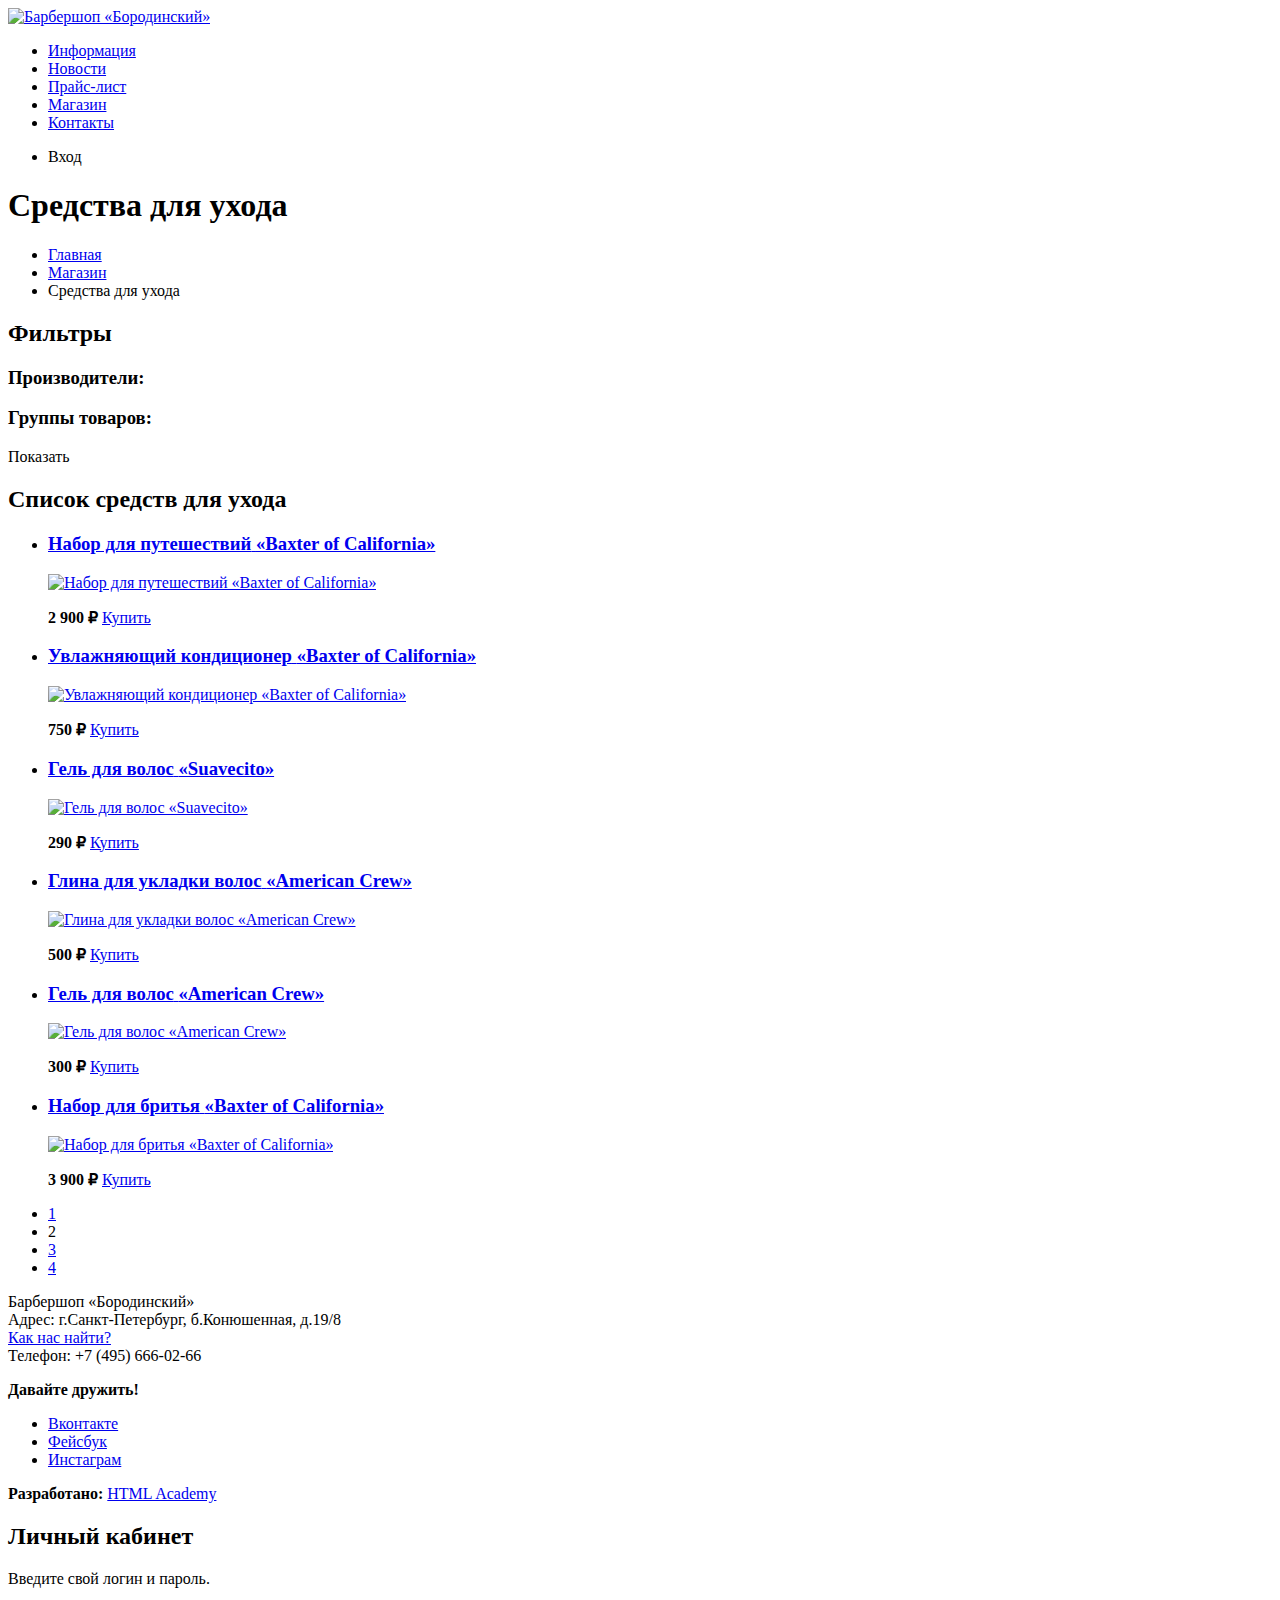
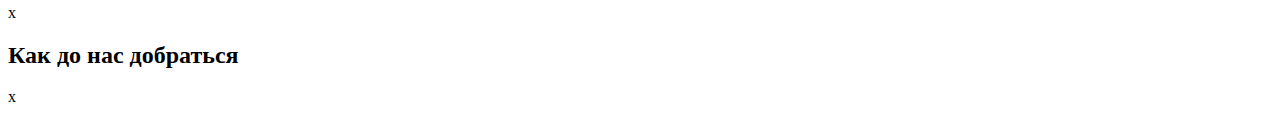
==== catalog.html @ 076d4047 "Создал каталог и страницу товара.Изменил главную." ====
<!DOCTYPE html>
<html lang="ru">

<head>
  <meta charset="utf-8">
  <title>Каталог</title>
</head>

<body>
  <header class="mainHeader">
    <nav class="mainNav">
      <a class="NavLogo" href="index.html">
        <img src="img/logo.svg"  width="111" heught="24" alt="Барбершоп «Бородинский»">
      </a>
      <ul class="siteNavigation">
        <li><a href="information.html">Информация</a></li>
        <li><a href="news.html">Новости</a></li>
        <li><a href="price.html">Прайс-лист</a></li>
        <li class="currentPage"><a href="shop.html">Магазин</a></li>
        <li><a href="contacts.html">Контакты</a></li>
      </ul>
      <ul class="userNavigation">
        <li class="loginLink">Вход</li>
      </ul>
    </nav>
  </header>
  <main class="container">
    <h1 class="catalogTitle">Средства для ухода</h1>
    <ul class="breadCrumbs">
      <li><a href="index.html">Главная</a></li>
      <li><a href="catalog.html">Магазин</a></li>
      <li class="breadCrumbsCurrent">Средства для ухода</li>
    </ul>
    <section class="filters">
      <h2 class="visuallyHidden">Фильтры</h2>
      <h3>Производители:</h3>
      <!--Тут будет форма с чекбоксами-->
      <h3>Группы товаров:</h3>
      <!--И тут форма-->
      <span class="button">Показать</span>
    </section>
    <section class="catalog">
      <h2 class="visuallyHidden">Список средств для ухода</h2>
      <ul class="catalogList">
        <li class="catalogItems">
          <h3>
            <a href="item.html">
              <span class="catalogCategory">Набор для путешествий</span>
              <span class="catalogItemTitle">«Baxter of California»</span>
            </a>
          </h3>
          <p class="catalogItemImage">
            <a href="item.html">
              <img src="img/product-1.jpg" width="220" height="165" alt="Набор для путешествий «Baxter of California»">
            </a>
          </p>
          <p class="catalotItemPrice">
            <b>2 900 ₽</b>
            <a class="button" href="#">Купить</a>
          </p>
        </li>
        <li class="catalogItems">
          <h3>
            <a href="item.html">
              <span class="catalogCategory">Увлажняющий кондиционер</span>
              <span class="catalogItemTitle">«Baxter of California»</span>
            </a>
          </h3>
          <p class="catalogItemImage">
            <a href="item.html">
              <img src="img/product-2.jpg" width="220" height="165" alt="Увлажняющий кондиционер «Baxter of California»">
            </a>
          </p>
          <p class="catalotItemPrice">
            <b>750 ₽</b>
            <a class="button" href="#">Купить</a>
          </p>
        </li>
        <li class="catalogItems">
          <h3>
            <a href="item.html">
              <span class="catalogCategory">Гель для волос</span>
              <span class="catalogItemTitle">«Suavecito»</span>
            </a>
          </h3>
          <p class="catalogItemImage">
            <a href="item.html">
              <img src="img/product-3.jpg" width="220" height="165" alt="Гель для волос «Suavecito»">
            </a>
          </p>
          <p class="catalotItemPrice">
            <b>290 ₽</b>
            <a class="button" href="#">Купить</a>
          </p>
        </li>
        <li class="catalogItems">
          <h3>
            <a href="item.html">
              <span class="catalogCategory">Глина для укладки волос</span>
              <span class="catalogItemTitle">«American Crew»</span>
            </a>
          </h3>
          <p class="catalogItemImage">
            <a href="item.html">
              <img src="img/product-4.jpg" width="220" height="165" alt="Глина для укладки волос «American Crew»">
            </a>
          </p>
          <p class="catalotItemPrice">
            <b>500 ₽</b>
            <a class="button" href="#">Купить</a>
          </p>
        </li>
        <li class="catalogItems">
          <h3>
            <a href="item.html">
              <span class="catalogCategory">Гель для волос</span>
              <span class="catalogItemTitle">«American Crew»</span>
            </a>
          </h3>
          <p class="catalogItemImage">
            <a href="item.html">
              <img src="img/product-5.jpg" width="220" height="165" alt="Гель для волос «American Crew»">
            </a>
          </p>
          <p class="catalotItemPrice">
            <b>300 ₽</b>
            <a class="button" href="#">Купить</a>
          </p>
        </li>
        <li class="catalogItems">
          <h3>
            <a href="item.html">
              <span class="catalogCategory">Набор для бритья</span>
              <span class="catalogItemTitle">«Baxter of California»</span>
            </a>
          </h3>
          <p class="catalogItemImage">
            <a href="item.html">
              <img src="img/product-6.jpg" width="220" height="165" alt="Набор для бритья «Baxter of California»">
            </a>
          </p>
          <p class="catalotItemPrice">
            <b>3 900 ₽</b>
            <a class="button" href="#">Купить</a>
          </p>
        </li>

      </ul>
      <ul class="paginationList">
        <li class="paginationItem"><a href="#">1</a></li>
        <li class="paginationItem paginationItemCurrent"><a>2</a></li>
        <li class="paginationItem"><a href="#">3</a></li>
        <li class="paginationItem"><a href="#">4</a></li>
      </ul>
    </section>
  </main>
  <footer class="mainFooter">
    <p class="adressFooter">
      Барбершоп «Бородинский»<br>
      Адрес: г.Санкт-Петербург, б.Конюшенная, д.19/8<br>
      <a href="#">Как нас найти?</a><br>
      Телефон: +7 (495) 666-02-66
    </p>
    <div class="social">
      <b>Давайте дружить!</b>
      <ul class="socialList">
        <li> <a class="socialLink" href="#">Вконтакте</a></li>
        <li> <a class="socialLink" href="#">Фейсбук</a></li>
        <li> <a class="socialLink" href="#">Инстаграм</a></li>
      </ul>
    </div>
    <p class="copyright">
      <b>Разработано:</b>
      <a  class="button" href="https://htmlacademy.ru">HTML Academy</a>
    </p>
  </footer>

  <section class="modal modalLogin">
    <h2>Личный кабинет</h2>
    <p>Введите свой логин и пароль.</p>
    <!-- Здесь будет форма -->
    <span class="modalClose">x</span>
  </section>

  <section class="modal modalMap">
    <h2 class="visuallyHidden">Как до нас добраться</h2>
    <span class="modalClose">x</span>
  </section>

</body>

</html>
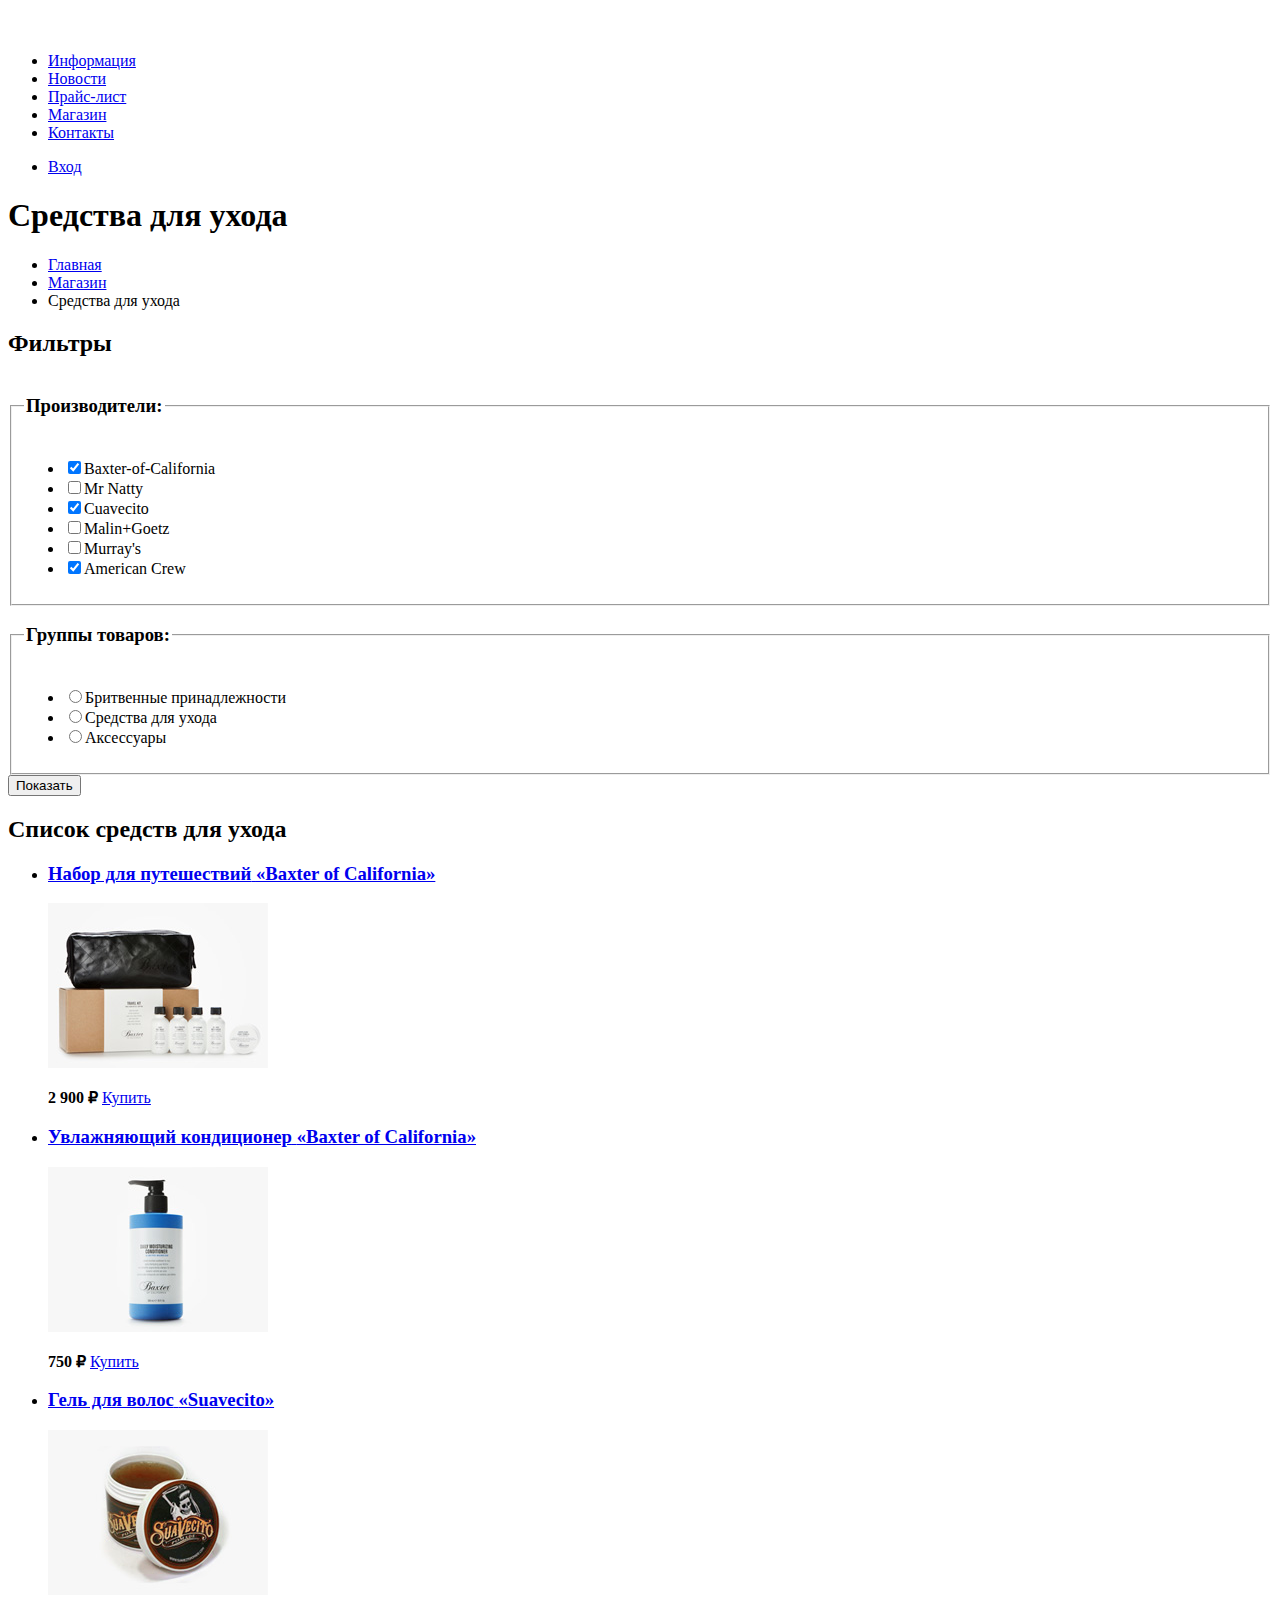
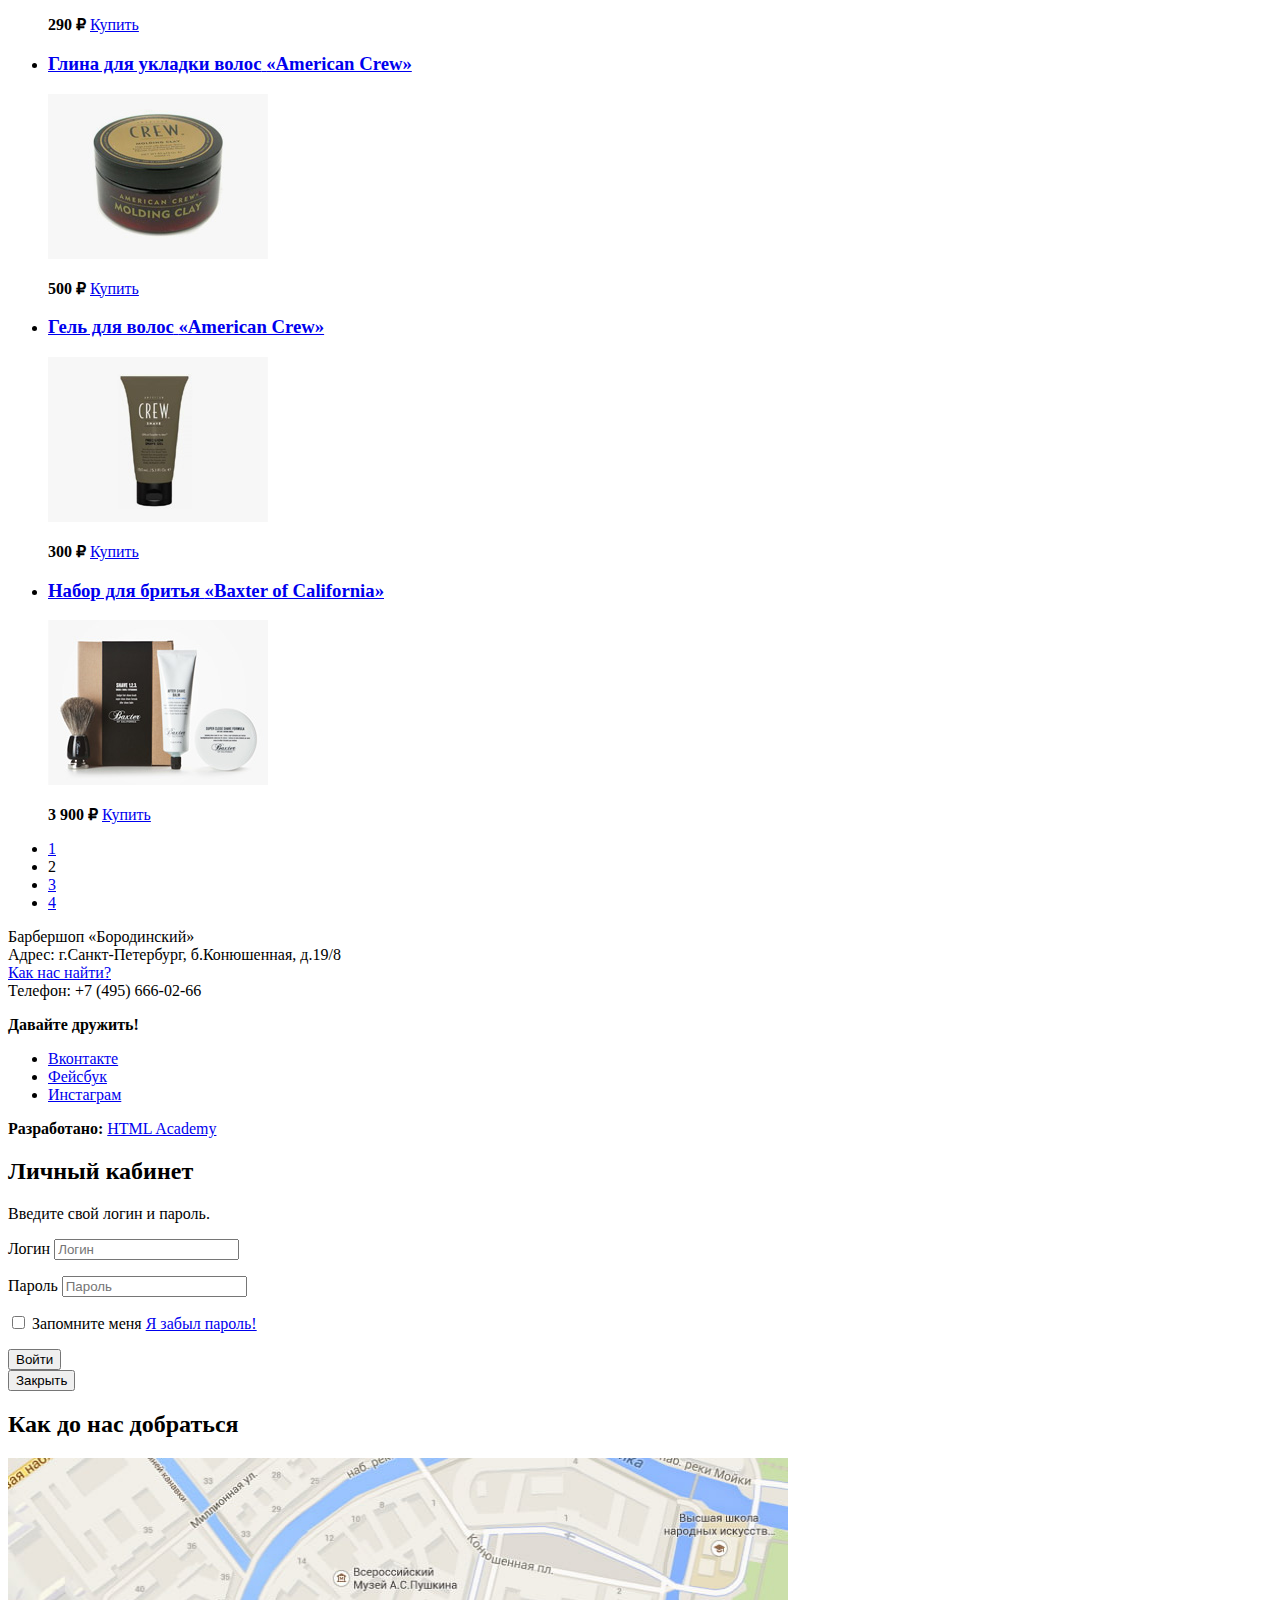
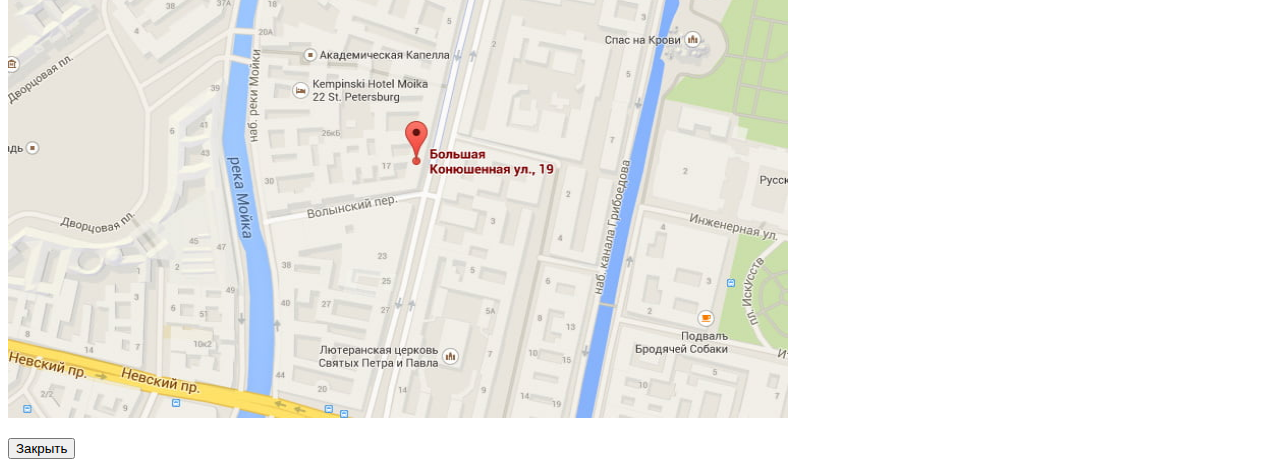
==== commit bc2981f5: "Добавил формы и доступность в каталог" ====
--- a/catalog.html
+++ b/catalog.html
@@ -7,155 +7,210 @@
 </head>
 
 <body>
-  <header class="mainHeader">
-    <nav class="mainNav">
-      <a class="NavLogo" href="index.html">
-        <img src="img/logo.svg"  width="111" heught="24" alt="Барбершоп «Бородинский»">
+  <header class="main-header">
+    <nav class="main-nav">
+      <a class="nav-logo" href="index.html">
+        <img src="img/logo.svg" width="111" height="24" alt="Барбершоп «Бородинский»">
       </a>
-      <ul class="siteNavigation">
+      <ul class="site-navigation">
         <li><a href="information.html">Информация</a></li>
         <li><a href="news.html">Новости</a></li>
         <li><a href="price.html">Прайс-лист</a></li>
         <li class="currentPage"><a href="shop.html">Магазин</a></li>
         <li><a href="contacts.html">Контакты</a></li>
       </ul>
-      <ul class="userNavigation">
-        <li class="loginLink">Вход</li>
+      <ul class="user-navigation">
+        <li class="login-link">
+          <a href="#">Вход</a>
+        </li>
       </ul>
     </nav>
   </header>
   <main class="container">
-    <h1 class="catalogTitle">Средства для ухода</h1>
-    <ul class="breadCrumbs">
+    <h1 class="catalog-title">Средства для ухода</h1>
+    <ul class="bread-crumbs">
       <li><a href="index.html">Главная</a></li>
       <li><a href="catalog.html">Магазин</a></li>
-      <li class="breadCrumbsCurrent">Средства для ухода</li>
+      <li class="bread-crumbs-current">Средства для ухода</li>
     </ul>
     <section class="filters">
-      <h2 class="visuallyHidden">Фильтры</h2>
-      <h3>Производители:</h3>
-      <!--Тут будет форма с чекбоксами-->
-      <h3>Группы товаров:</h3>
-      <!--И тут форма-->
-      <span class="button">Показать</span>
+      <h2 class="visually-hidden">Фильтры</h2>
+      <form class="filter" method="get" action="https://echo.htmlacademy.ru">
+        <!--Тут будет форма с чекбоксами-->
+        <fieldset>
+          <legend>
+            <h3>Производители:</h3>
+          </legend>
+          <ul>
+            <li class="filter-option">
+              <label>
+                <input class="visually-hidden filter-input filter-input-checkbox" type="checkbox" name="baxter-of-california"
+                  checked>Baxter-of-California
+              </label>
+            </li>
+            <li class="filter-option">
+              <label>
+                <input class="visually-hidden filter-input filter-input-checkbox" type="checkbox" name="Mr Natty">Mr
+                Natty
+              </label>
+            </li>
+            <li class="filter-option">
+              <label>
+                <input class="visually-hidden filter-input filter-input-checkbox" type="checkbox" name="Suavecito"
+                  checked>Cuavecito
+              </label>
+            </li>
+            <li class="filter-option">
+              <label>
+                <input class="visually-hidden filter-input filter-input-checkbox" type="checkbox" name="Malin+Goetz">Malin+Goetz
+              </label>
+            </li>
+            <li class="filter-option">
+              <label>
+                <input class="visually-hidden filter-input filter-input-checkbox" type="checkbox" name="Murray's">Murray's
+              </label>
+            </li>
+            <li class="filter-option">
+              <label>
+                <input class="visually-hidden filter-input filter-input-checkbox" type="checkbox" name="American Crew"
+                  checked>American Crew
+              </label>
+            </li>
+          </ul>
+        </fieldset>
+        <!--И тут форма-->
+        <fieldset>
+          <legend>
+            <h3>Группы товаров:</h3>
+          </legend>
+          <ul>
+            <li class="filter-option">
+              <label>
+                <input class="visually-hidden filter-input filter-input-radio" type="radio" name="product-group" value="shaving">Бритвенные
+                принадлежности
+              </label>
+            </li>
+            <li class="filter-option">
+              <label>
+                <input class="visually-hidden filter-input filter-input-radio" type="radio" name="product-group" value="hair-care">Средства
+                для ухода
+              </label>
+            </li>
+            <li class="filter-option">
+              <label>
+                <input class="visually-hidden filter-input filter-input-radio" type="radio" name="product-group" value="accesories">Аксессуары
+              </label>
+            </li>
+          </ul>
+        </fieldset>
+        <button class="button filter-button" type="submit">Показать</button>
+      </form>
     </section>
     <section class="catalog">
-      <h2 class="visuallyHidden">Список средств для ухода</h2>
-      <ul class="catalogList">
-        <li class="catalogItems">
-          <h3>
-            <a href="item.html">
-              <span class="catalogCategory">Набор для путешествий</span>
-              <span class="catalogItemTitle">«Baxter of California»</span>
-            </a>
-          </h3>
-          <p class="catalogItemImage">
-            <a href="item.html">
+      <h2 class="visually-hidden">Список средств для ухода</h2>
+      <ul class="catalog-list">
+        <li class="catalog-items">
+          <a href="item.html">
+            <h3>
+              <span class="catalog-category">Набор для путешествий</span>
+              <span class="catalog-item-title">«Baxter of California»</span>
+            </h3>
+            <p class="catalog-item-image">
               <img src="img/product-1.jpg" width="220" height="165" alt="Набор для путешествий «Baxter of California»">
-            </a>
-          </p>
-          <p class="catalotItemPrice">
+            </p>
+          </a>
+          <p class="catalot-item-price">
             <b>2 900 ₽</b>
             <a class="button" href="#">Купить</a>
           </p>
         </li>
-        <li class="catalogItems">
-          <h3>
-            <a href="item.html">
-              <span class="catalogCategory">Увлажняющий кондиционер</span>
-              <span class="catalogItemTitle">«Baxter of California»</span>
-            </a>
-          </h3>
-          <p class="catalogItemImage">
-            <a href="item.html">
+        <li class="catalog-items">
+          <a href="item.html">
+            <h3>
+              <span class="catalog-category">Увлажняющий кондиционер</span>
+              <span class="catalog-item-title">«Baxter of California»</span>
+            </h3>
+            <p class="catalog-item-image">
               <img src="img/product-2.jpg" width="220" height="165" alt="Увлажняющий кондиционер «Baxter of California»">
-            </a>
-          </p>
-          <p class="catalotItemPrice">
+            </p>
+          </a>
+          <p class="catalog-item-price">
             <b>750 ₽</b>
             <a class="button" href="#">Купить</a>
           </p>
         </li>
-        <li class="catalogItems">
-          <h3>
-            <a href="item.html">
-              <span class="catalogCategory">Гель для волос</span>
-              <span class="catalogItemTitle">«Suavecito»</span>
-            </a>
-          </h3>
-          <p class="catalogItemImage">
-            <a href="item.html">
+        <li class="catalog-items">
+          <a href="item.html">
+            <h3>
+              <span class="catalog-category">Гель для волос</span>
+              <span class="catalog-item-title">«Suavecito»</span>
+            </h3>
+            <p class="catalog-item-image">
               <img src="img/product-3.jpg" width="220" height="165" alt="Гель для волос «Suavecito»">
-            </a>
-          </p>
-          <p class="catalotItemPrice">
+            </p>
+          </a>
+          <p class="catalog-item-price">
             <b>290 ₽</b>
             <a class="button" href="#">Купить</a>
           </p>
         </li>
-        <li class="catalogItems">
-          <h3>
-            <a href="item.html">
-              <span class="catalogCategory">Глина для укладки волос</span>
-              <span class="catalogItemTitle">«American Crew»</span>
-            </a>
-          </h3>
-          <p class="catalogItemImage">
-            <a href="item.html">
+        <li class="catalog-items">
+          <a href="item.html">
+            <h3>
+              <span class="catalog-category">Глина для укладки волос</span>
+              <span class="catalog-item-title">«American Crew»</span>
+            </h3>
+            <p class="catalog-item-image">
               <img src="img/product-4.jpg" width="220" height="165" alt="Глина для укладки волос «American Crew»">
-            </a>
-          </p>
-          <p class="catalotItemPrice">
+            </p>
+          </a>
+          <p class="catalog-item-price">
             <b>500 ₽</b>
             <a class="button" href="#">Купить</a>
           </p>
         </li>
-        <li class="catalogItems">
-          <h3>
-            <a href="item.html">
-              <span class="catalogCategory">Гель для волос</span>
-              <span class="catalogItemTitle">«American Crew»</span>
-            </a>
-          </h3>
-          <p class="catalogItemImage">
-            <a href="item.html">
+        <li class="catalog-items">
+          <a href="item.html">
+            <h3>
+              <span class="catalog-category">Гель для волос</span>
+              <span class="catalog-item-title">«American Crew»</span>
+            </h3>
+            <p class="catalog-item-image">
               <img src="img/product-5.jpg" width="220" height="165" alt="Гель для волос «American Crew»">
-            </a>
-          </p>
-          <p class="catalotItemPrice">
+            </p>
+          </a>
+          <p class="catalog-item-price">
             <b>300 ₽</b>
             <a class="button" href="#">Купить</a>
           </p>
         </li>
-        <li class="catalogItems">
-          <h3>
-            <a href="item.html">
-              <span class="catalogCategory">Набор для бритья</span>
-              <span class="catalogItemTitle">«Baxter of California»</span>
-            </a>
-          </h3>
-          <p class="catalogItemImage">
-            <a href="item.html">
+        <li class="catalog-items">
+          <a href="item.html">
+            <h3>
+              <span class="catalog-category">Набор для бритья</span>
+              <span class="catalog-item-title">«Baxter of California»</span>
+            </h3>
+            <p class="catalog-item-image">
               <img src="img/product-6.jpg" width="220" height="165" alt="Набор для бритья «Baxter of California»">
-            </a>
-          </p>
-          <p class="catalotItemPrice">
+            </p>
+          </a>
+          <p class="catalog-item-price">
             <b>3 900 ₽</b>
             <a class="button" href="#">Купить</a>
           </p>
         </li>
 
       </ul>
-      <ul class="paginationList">
-        <li class="paginationItem"><a href="#">1</a></li>
-        <li class="paginationItem paginationItemCurrent"><a>2</a></li>
-        <li class="paginationItem"><a href="#">3</a></li>
-        <li class="paginationItem"><a href="#">4</a></li>
+      <ul class="pagination-list">
+        <li class="pagination-item"><a href="#">1</a></li>
+        <li class="pagination-item pagination-item-current"><a>2</a></li>
+        <li class="pagination-item"><a href="#">3</a></li>
+        <li class="pagination-item"><a href="#">4</a></li>
       </ul>
     </section>
   </main>
-  <footer class="mainFooter">
-    <p class="adressFooter">
+  <footer class="main-footer">
+    <p class="main-footer-adress">
       Барбершоп «Бородинский»<br>
       Адрес: г.Санкт-Петербург, б.Конюшенная, д.19/8<br>
       <a href="#">Как нас найти?</a><br>
@@ -163,28 +218,49 @@
     </p>
     <div class="social">
       <b>Давайте дружить!</b>
-      <ul class="socialList">
-        <li> <a class="socialLink" href="#">Вконтакте</a></li>
-        <li> <a class="socialLink" href="#">Фейсбук</a></li>
-        <li> <a class="socialLink" href="#">Инстаграм</a></li>
+      <ul class="social-list">
+        <li> <a class="social-link" href="#">Вконтакте</a></li>
+        <li> <a class="social-link" href="#">Фейсбук</a></li>
+        <li> <a class="social-link" href="#">Инстаграм</a></li>
       </ul>
     </div>
     <p class="copyright">
       <b>Разработано:</b>
-      <a  class="button" href="https://htmlacademy.ru">HTML Academy</a>
+      <a class="button" href="https://htmlacademy.ru">HTML Academy</a>
     </p>
   </footer>
 
-  <section class="modal modalLogin">
+  <section class="modal modal-login">
     <h2>Личный кабинет</h2>
     <p>Введите свой логин и пароль.</p>
-    <!-- Здесь будет форма -->
-    <span class="modalClose">x</span>
+    <form class="login-form" method="post" action="https://echo.htmlacademy.ru">
+      <p>
+        <label for="login-icon-user">Логин</label>
+        <input id="login-icon-user" class="login-icon-user" type="text" name="login" placeholder="Логин">
+      </p>
+      <p>
+        <label for="login-icon-password">Пароль</label>
+        <input id="login-icon-password" class="login-icon-password" type="password" name="password" placeholder="Пароль">
+      </p>
+      <p>
+        <label>
+          <input class="login-password-info" type="checkbox" name="rememder">
+          Запомните меня
+        </label>
+        <a class="restore" href="#">Я забыл пароль!</a>
+      </p>
+      <button class="button" type="submit">Войти</button>
+    </form>
+
+    <button class="modal-close" type="button">Закрыть</button>
   </section>
 
-  <section class="modal modalMap">
-    <h2 class="visuallyHidden">Как до нас добраться</h2>
-    <span class="modalClose">x</span>
+  <section class="modal modal-map">
+    <h2 class="visually-hidden">Как до нас добраться</h2>
+    <p>
+      <img src="img/map.jpg" width="780" height="560" alt="Офис компании по адресу ул. Большая Конюшенная 19/8, Санкт-Петербург">
+    </p>
+    <button class="modal-close" type="button">Закрыть</button>
   </section>
 
 </body>
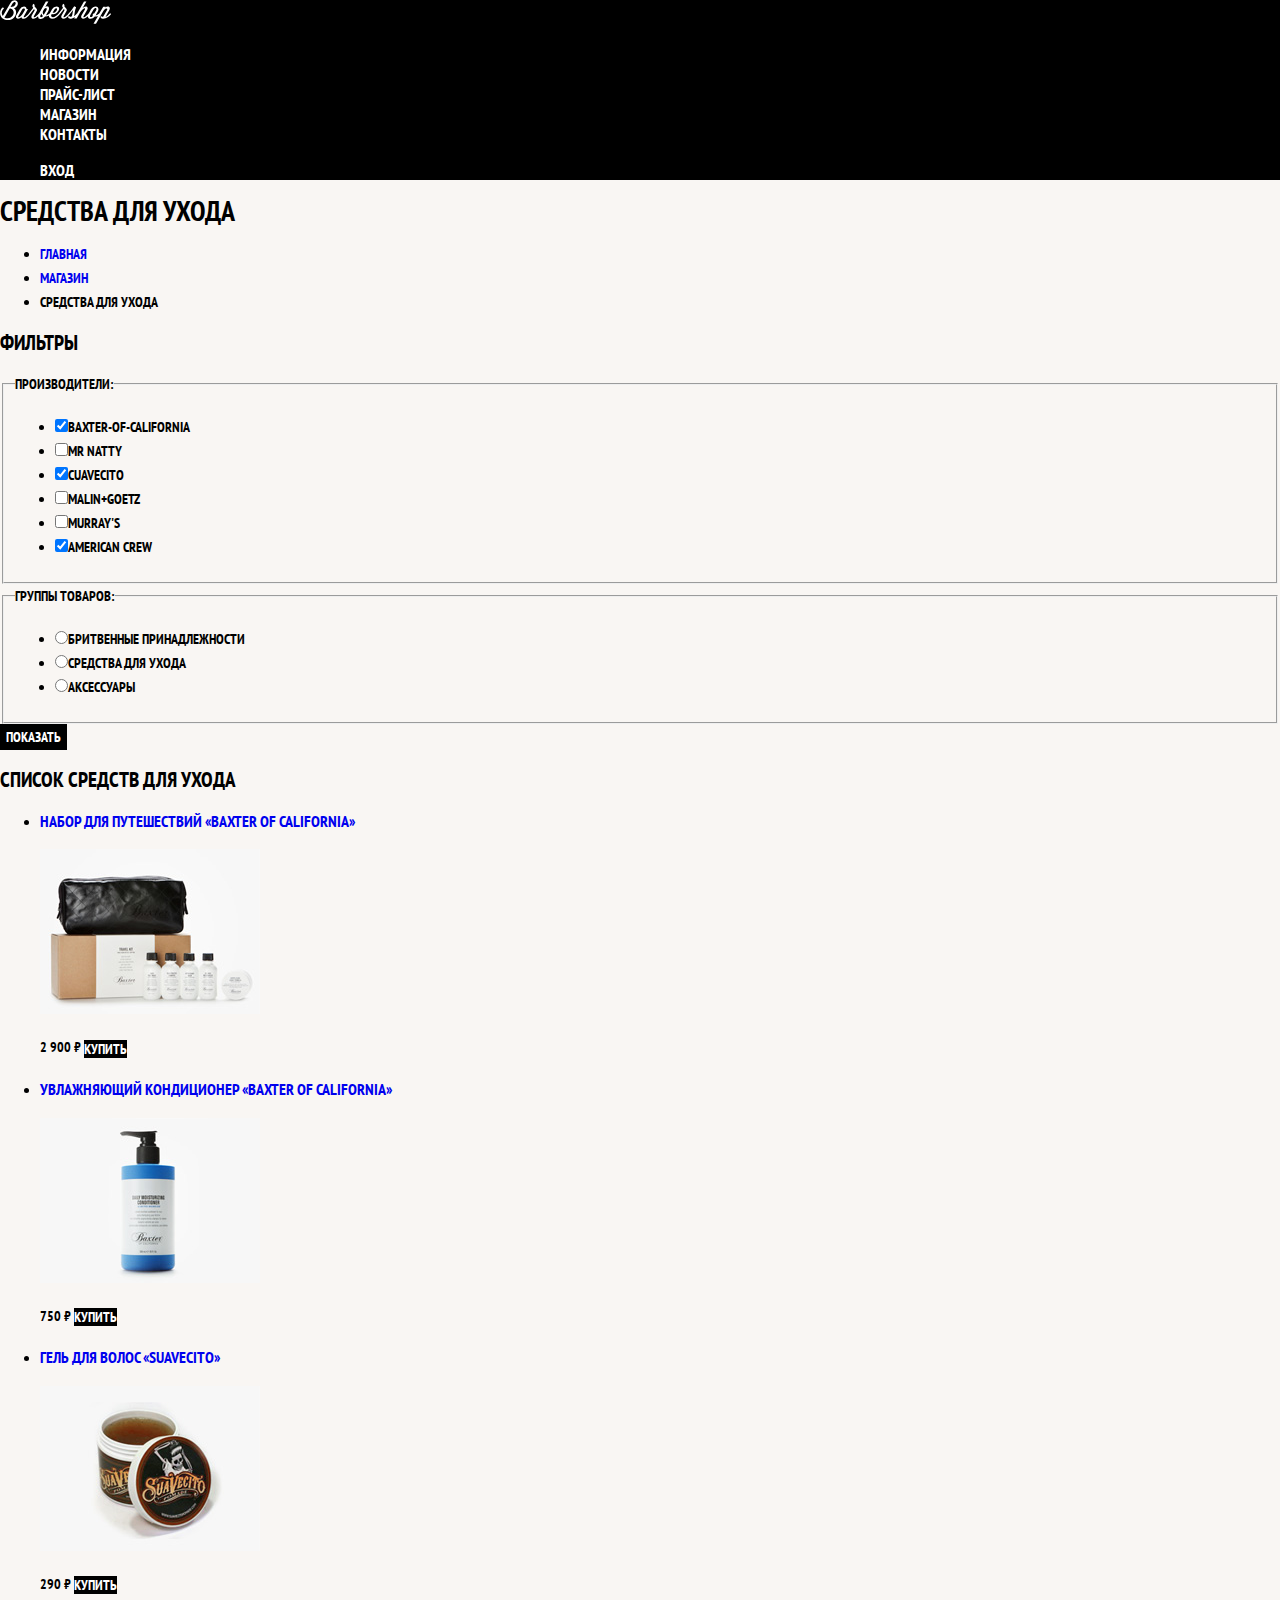
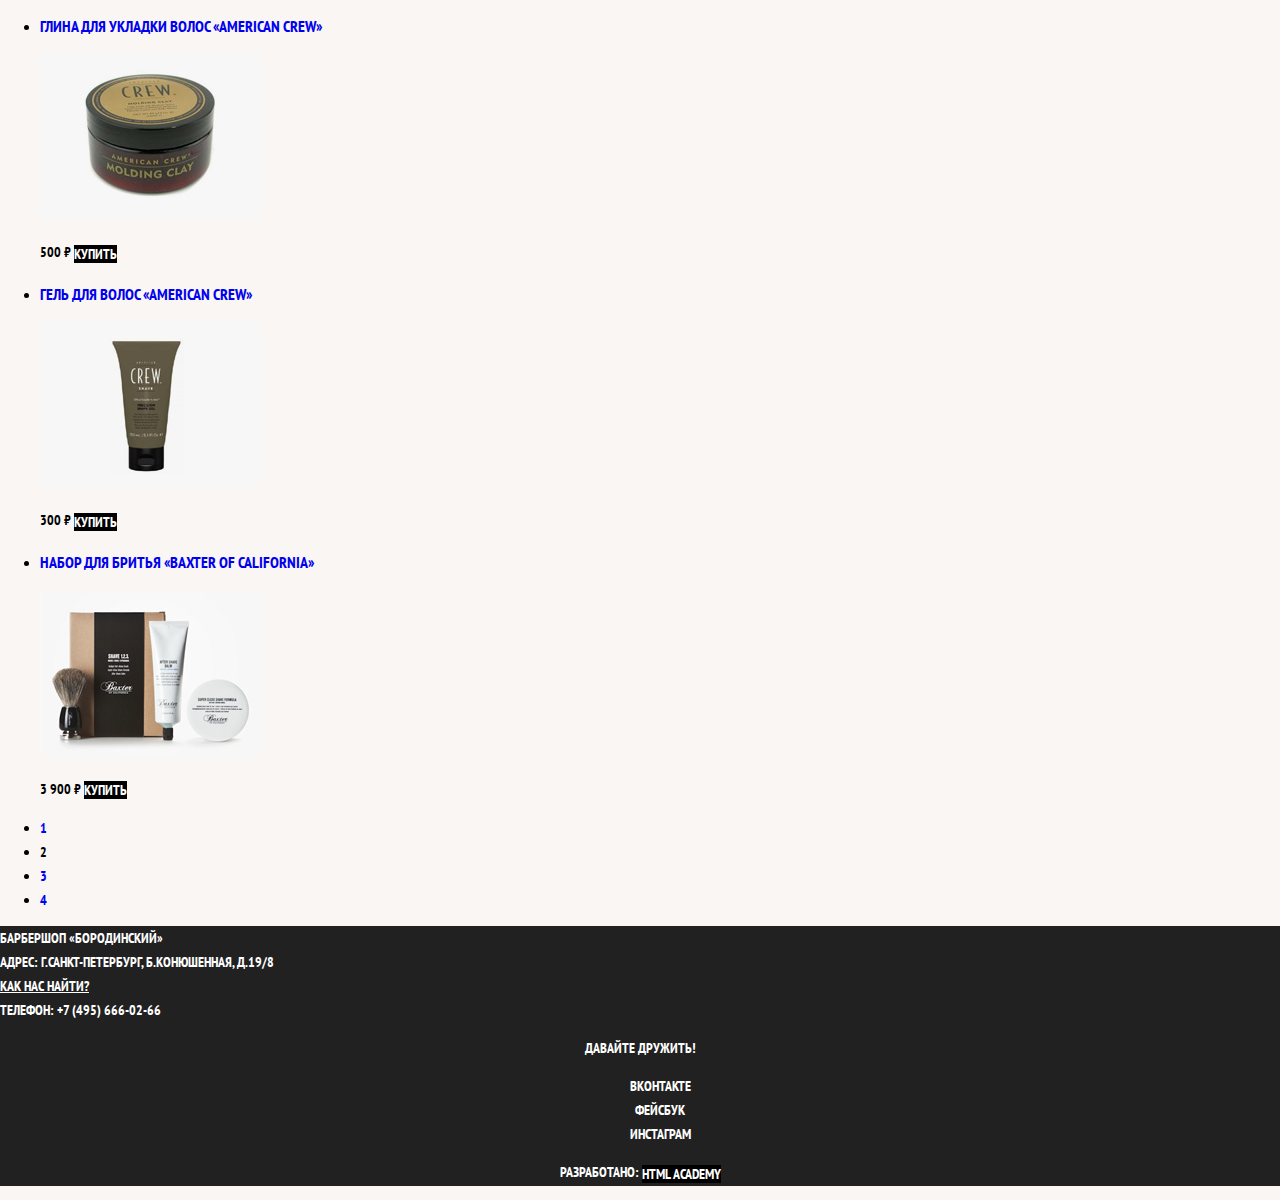
==== commit fd3271a9: "Добавлена базовая стилизация и мелкие изменения" ====
--- a/catalog.html
+++ b/catalog.html
@@ -4,9 +4,12 @@
 <head>
   <meta charset="utf-8">
   <title>Каталог</title>
+  <link href="https://fonts.googleapis.com/css?family=PT+Sans+Narrow:400,700&amp;subset=latin,cyrillic" rel="stylesheet">
+  <link rel="stylesheet" href="css/normalize.css">
+  <link rel="stylesheet" href="css/style.css">
 </head>
 
-<body>
+<body class="inner-page">
   <header class="main-header">
     <nav class="main-nav">
       <a class="nav-logo" href="index.html">
@@ -39,7 +42,7 @@
         <!--Тут будет форма с чекбоксами-->
         <fieldset>
           <legend>
-            <h3>Производители:</h3>
+            Производители:
           </legend>
           <ul>
             <li class="filter-option">
@@ -81,7 +84,7 @@
         <!--И тут форма-->
         <fieldset>
           <legend>
-            <h3>Группы товаров:</h3>
+            Группы товаров:
           </legend>
           <ul>
             <li class="filter-option">
@@ -230,39 +233,6 @@
     </p>
   </footer>
 
-  <section class="modal modal-login">
-    <h2>Личный кабинет</h2>
-    <p>Введите свой логин и пароль.</p>
-    <form class="login-form" method="post" action="https://echo.htmlacademy.ru">
-      <p>
-        <label for="login-icon-user">Логин</label>
-        <input id="login-icon-user" class="login-icon-user" type="text" name="login" placeholder="Логин">
-      </p>
-      <p>
-        <label for="login-icon-password">Пароль</label>
-        <input id="login-icon-password" class="login-icon-password" type="password" name="password" placeholder="Пароль">
-      </p>
-      <p>
-        <label>
-          <input class="login-password-info" type="checkbox" name="rememder">
-          Запомните меня
-        </label>
-        <a class="restore" href="#">Я забыл пароль!</a>
-      </p>
-      <button class="button" type="submit">Войти</button>
-    </form>
-
-    <button class="modal-close" type="button">Закрыть</button>
-  </section>
-
-  <section class="modal modal-map">
-    <h2 class="visually-hidden">Как до нас добраться</h2>
-    <p>
-      <img src="img/map.jpg" width="780" height="560" alt="Офис компании по адресу ул. Большая Конюшенная 19/8, Санкт-Петербург">
-    </p>
-    <button class="modal-close" type="button">Закрыть</button>
-  </section>
-
 </body>
 
 </html>
--- a/css/style.css
+++ b/css/style.css
@@ -0,0 +1,208 @@
+body {
+  margin: 0;
+  padding: 0;
+
+  font-family: "PT Sans Narrow", Arial, sans-serif;
+  font-size: 14px;
+  line-height: 24px;
+  font-weight: 700;
+  color: #ffffff;
+  text-transform: uppercase;
+
+  background-color: #000000;
+  background-image: url("../img/bg.jpg");
+  background-position: top center;
+  background-repeat: no-repeat;
+}
+
+.inner-page {
+  color: #000000;
+
+  background-color: #f9f6f3;
+  background-image: url("img/pattern-light.jpg");
+  background-position: 0 0;
+  background-repeat: repeat;
+}
+
+a {
+  text-decoration: none;
+}
+
+.button {
+  font: inherit;
+
+  text-align: center;
+  color: #ffffff;
+  vertical-align: middle;
+  text-transform: uppercase;
+
+  background-color: #000000;
+  border: none;
+}
+
+.button:hover,
+.button:focus,
+.button:active {
+  background-color: #663d15;
+}
+
+.main-nav {
+  font-size: 16px;
+  line-height: 20px;
+  color: #ffffff;
+
+  background-color: #000000;
+}
+
+.site-navigation,
+.user-navigation {
+  list-style: none;
+}
+
+.site-navigation a,
+.user-navigation a {
+  color: #ffffff;
+}
+
+.site-navigation a:hover,
+.site-navigation a:focus,
+.user-navigation a:hover,
+.user-navigation a:focus {
+  background-color: #242424;
+}
+
+.features-list {
+  list-style: none;
+}
+
+.features-items {
+  text-align: center;
+}
+
+.features-items h3 {
+  font-size: 30px;
+  line-height: 42px;
+}
+
+.index-columns {
+  color: #000000;
+
+  background-color: #f8f5f2;
+  background-image: url("../img/layer-light.jpg");
+  background-position: 0 0;
+  background-repeat: repeat;
+}
+
+.index-columns h2 {
+  font-size: 30px;
+  line-height: 42px;
+}
+
+.news-list {
+  list-style: none;
+}
+
+.news-items time {
+  text-transform: none;
+}
+
+.gallery-content {
+  background-color: #cccccc;
+  border: 7px solid #ffffff;
+}
+
+.register-item input {
+  font: inherit;
+
+  background-color: transparent;
+  border: 2px solid #000000;
+}
+
+.register-item input:focus {
+  border-color: #663d15;
+}
+
+.main-footer {
+  color: #ffffff;
+
+  background-color: #212121;
+  background-image: url("img/pattern-dark.jpg");
+  background-position: 0 0;
+  background-repeat: repeat;
+}
+
+.main-footer-adress a {
+  color: #ffffff;
+  text-decoration: underline;
+}
+
+.main-footer-adress a:hover,
+.main-footer-adress a:focus {
+  text-decoration: none;
+}
+
+.social {
+  text-align: center;
+}
+
+.social-list {
+  list-style: none;
+}
+
+.social-link {
+  color: #ffffff;
+}
+
+.copyright {
+  text-align: center;
+}
+
+.copyright .button:hover,
+.copyright .button:focus {
+  color: #000000;
+
+  background-color: #ffffff;
+}
+
+.modal {
+  color: #000000;
+
+  background-color: #f8f3f0;
+  background-image: url("../img/layer-light.jpg");
+  background-position: 0 0;
+  background-repeat: repeat;
+}
+
+.modal h2 {
+  font-size: 30px;
+  line-height: 42px;
+}
+
+.login-form input[type="text"],
+.login-form input[type="password"] {
+  font: inherit;
+  color: #000000;
+  text-transform: uppercase;
+
+  background-color: #f9f6f3;
+  border: 2px solid #000000;
+}
+
+.login-form input:focus {
+  border-color: #663d15;
+}
+
+.login-checkbox:hover,
+.login-checkbox:focus {
+  color: #663d15;
+}
+
+.restore {
+  color: #000000;
+  text-decoration: underline;
+}
+
+.restore:hover,
+.restore:focus {
+  text-decoration: none;
+}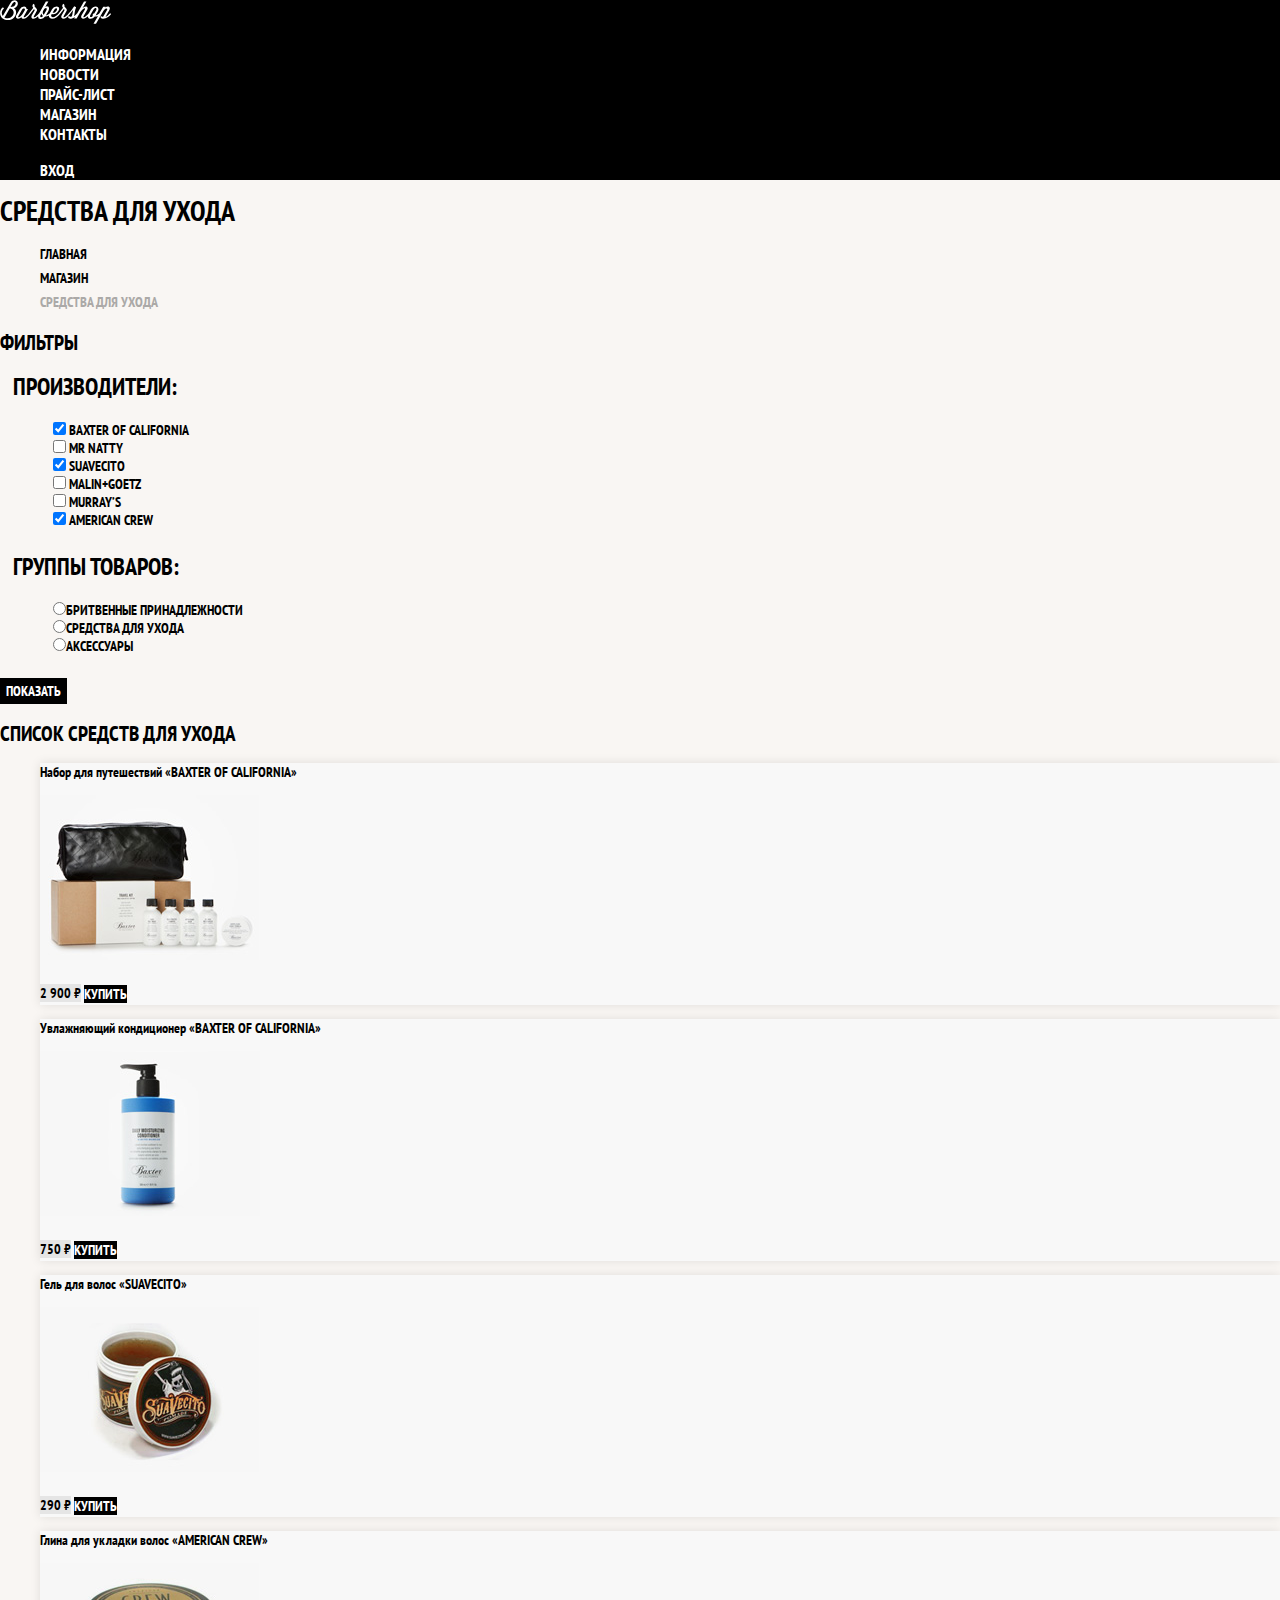
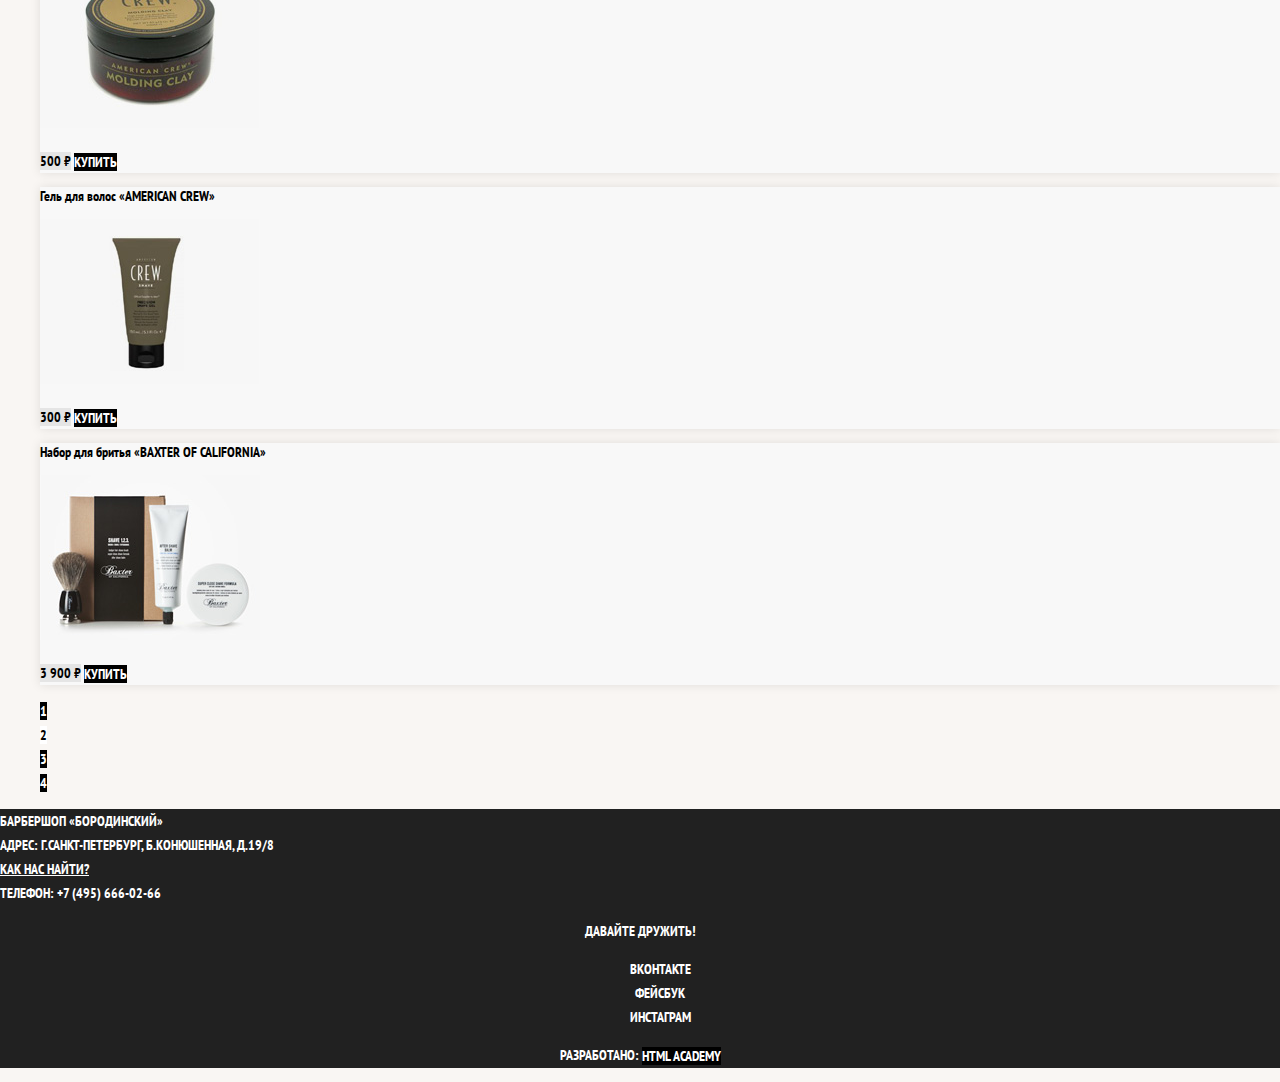
==== commit 6dfee5a7: "Завершил базовую стилизацию" ====
--- a/catalog.html
+++ b/catalog.html
@@ -31,10 +31,10 @@
   </header>
   <main class="container">
     <h1 class="catalog-title">Средства для ухода</h1>
-    <ul class="bread-crumbs">
+    <ul class="breadcrumbs">
       <li><a href="index.html">Главная</a></li>
       <li><a href="catalog.html">Магазин</a></li>
-      <li class="bread-crumbs-current">Средства для ухода</li>
+      <li class="breadcrumbs-current">Средства для ухода</li>
     </ul>
     <section class="filters">
       <h2 class="visually-hidden">Фильтры</h2>
@@ -46,38 +46,31 @@
           </legend>
           <ul>
             <li class="filter-option">
-              <label>
-                <input class="visually-hidden filter-input filter-input-checkbox" type="checkbox" name="baxter-of-california"
-                  checked>Baxter-of-California
-              </label>
-            </li>
-            <li class="filter-option">
-              <label>
-                <input class="visually-hidden filter-input filter-input-checkbox" type="checkbox" name="Mr Natty">Mr
-                Natty
-              </label>
-            </li>
-            <li class="filter-option">
-              <label>
-                <input class="visually-hidden filter-input filter-input-checkbox" type="checkbox" name="Suavecito"
-                  checked>Cuavecito
-              </label>
-            </li>
-            <li class="filter-option">
-              <label>
-                <input class="visually-hidden filter-input filter-input-checkbox" type="checkbox" name="Malin+Goetz">Malin+Goetz
-              </label>
-            </li>
-            <li class="filter-option">
-              <label>
-                <input class="visually-hidden filter-input filter-input-checkbox" type="checkbox" name="Murray's">Murray's
-              </label>
-            </li>
-            <li class="filter-option">
-              <label>
-                <input class="visually-hidden filter-input filter-input-checkbox" type="checkbox" name="American Crew"
-                  checked>American Crew
-              </label>
+              <input class="visually-hidden filter-input filter-input-checkbox" type="checkbox" name="baxter-of-california"
+                id="filter-baxter-of-california" checked>
+              <label for="filter-baxter-of-california">Baxter of California</label>
+            </li>
+            <li class="filter-option">
+              <input class="visually-hidden filter-input filter-input-checkbox" type="checkbox" name="mr-natty" id="filter-mr-natty">
+              <label for="filter-mr-natty">Mr Natty</label>
+            </li>
+            <li class="filter-option">
+              <input class="visually-hidden filter-input filter-input-checkbox" type="checkbox" name="suavecito" id="filter-suavecito"
+                checked>
+              <label for="filter-suavecito">Suavecito</label>
+            </li>
+            <li class="filter-option">
+              <input class="visually-hidden filter-input filter-input-checkbox" type="checkbox" name="malin-goetz" id="filter-malin-goetz">
+              <label for="filter-malin-goetz">Malin+Goetz</label>
+            </li>
+            <li class="filter-option">
+              <input class="visually-hidden filter-input filter-input-checkbox" type="checkbox" name="murrays" id="filter-murrays">
+              <label for="filter-murrays">Murray’s</label>
+            </li>
+            <li class="filter-option">
+              <input class="visually-hidden filter-input filter-input-checkbox" type="checkbox" name="american-crew" id="filter-american-crew"
+                checked>
+              <label for="filter-american-crew">American Crew</label>
             </li>
           </ul>
         </fieldset>
@@ -112,7 +105,7 @@
     <section class="catalog">
       <h2 class="visually-hidden">Список средств для ухода</h2>
       <ul class="catalog-list">
-        <li class="catalog-items">
+        <li class="catalog-item">
           <a href="item.html">
             <h3>
               <span class="catalog-category">Набор для путешествий</span>
@@ -122,12 +115,12 @@
               <img src="img/product-1.jpg" width="220" height="165" alt="Набор для путешествий «Baxter of California»">
             </p>
           </a>
-          <p class="catalot-item-price">
+          <p class="catalog-item-price">
             <b>2 900 ₽</b>
             <a class="button" href="#">Купить</a>
           </p>
         </li>
-        <li class="catalog-items">
+        <li class="catalog-item">
           <a href="item.html">
             <h3>
               <span class="catalog-category">Увлажняющий кондиционер</span>
@@ -142,7 +135,7 @@
             <a class="button" href="#">Купить</a>
           </p>
         </li>
-        <li class="catalog-items">
+        <li class="catalog-item">
           <a href="item.html">
             <h3>
               <span class="catalog-category">Гель для волос</span>
@@ -157,7 +150,7 @@
             <a class="button" href="#">Купить</a>
           </p>
         </li>
-        <li class="catalog-items">
+        <li class="catalog-item">
           <a href="item.html">
             <h3>
               <span class="catalog-category">Глина для укладки волос</span>
@@ -172,7 +165,7 @@
             <a class="button" href="#">Купить</a>
           </p>
         </li>
-        <li class="catalog-items">
+        <li class="catalog-item">
           <a href="item.html">
             <h3>
               <span class="catalog-category">Гель для волос</span>
@@ -187,7 +180,7 @@
             <a class="button" href="#">Купить</a>
           </p>
         </li>
-        <li class="catalog-items">
+        <li class="catalog-item">
           <a href="item.html">
             <h3>
               <span class="catalog-category">Набор для бритья</span>
--- a/css/style.css
+++ b/css/style.css
@@ -205,4 +205,153 @@
 .restore:hover,
 .restore:focus {
   text-decoration: none;
+}
+
+.page-title {
+  font-size: 30px;
+  line-height: 42px;
+}
+
+.breadcrumbs {
+  list-style: none;
+}
+
+.breadcrumbs a {
+  color: #000000;
+}
+
+.breadcrumbs a:hover,
+.breadcrumbs a:focus {
+  text-decoration: underline;
+}
+
+.breadcrumbs-current {
+  color: #aba9a7;
+}
+
+.filter fieldset {
+  border: none;
+}
+
+.filter legend {
+  font-size: 24px;
+  line-height: 30px;
+}
+
+.filter ul {
+  list-style: none;
+  line-height: 18px;
+}
+
+.filter-input:hover + label,
+.filter-input:focus + label {
+  color: #663d15;
+}
+
+.filter-input:disabled + label {
+  color: #000000;
+
+  opacity: 0.5;
+}
+
+.catalog-list {
+  list-style: none;
+}
+
+.catalog-item {
+  background-color: #f8f8f8;
+  box-shadow: 0 0 10px rgba(0, 0, 0, 0.1);
+}
+
+.catalog-item:hover {
+  box-shadow: 0 0 10px rgba(0, 0, 0, 0.2);
+}
+
+.catalog-item a {
+  color: #000000;
+}
+
+.catalog-item h3 {
+  font-size: 14px;
+  line-height: 18px;
+}
+
+.catalog-category {
+  text-transform: none;
+}
+
+.catalog-item-price b {
+  font-size: 14px;
+  line-height: 20px;
+  text-align: center;
+
+  background-color: #e5e5e5;
+}
+
+.catalog-item-price .button {
+  line-height: 20px;
+  color: #ffffff;
+}
+
+.pagination-list {
+  list-style: none;
+}
+
+.pagination-item a {
+  color: #ffffff;
+
+  background-color: #000000;
+}
+
+.pagination-item a:hover,
+.pagination-item a:focus,
+.pagination-item a:active {
+  background-color: #663d15;
+}
+
+.pagination-item-current a {
+  color: #000000;
+
+  background-color: #ffffff;
+}
+
+.pagination-item-current a:hover,
+.pagination-item-current a:focus,
+.pagination-item-current a:active {
+  color: #000000;
+
+  background-color: #ffffff;
+}
+
+.product-photo-preview {
+  list-style: none;
+}
+
+.product-photo-preview li {
+  box-shadow: 0 0 10px 2px rgba(0, 0, 0, 0.1);
+}
+
+.product-photo-full {
+  box-shadow: 0 0 10px 2px rgba(0, 0, 0, 0.1);
+}
+
+.product-article {
+  text-align: right;
+  color: #aeaeae;
+}
+
+.product-price b {
+  line-height: 20px;
+  text-align: center;
+
+  background-color: #e5e5e5;
+}
+
+.about-product h3 {
+  font-size: 24px;
+  line-height: 30px;
+}
+
+.about-product ul {
+  list-style: none;
 }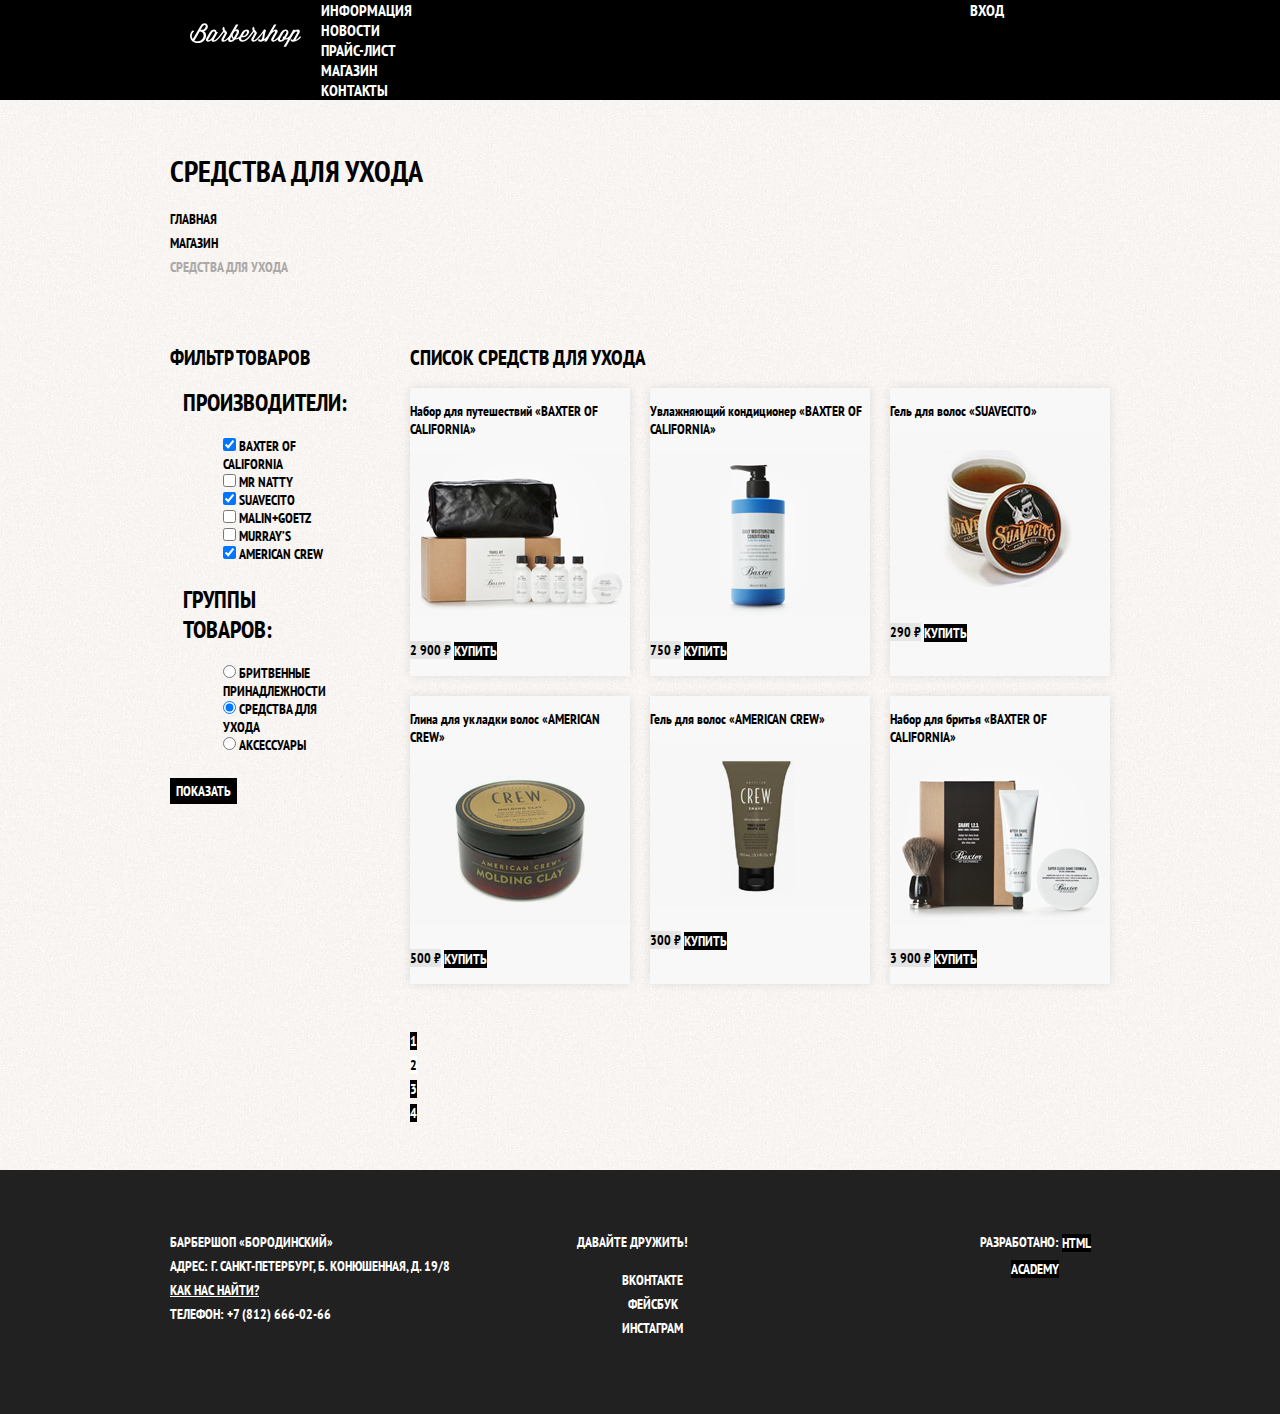
==== commit b8eca51c: "Полностью скопировал код с академии и подогнал все под него" ====
--- a/catalog.html
+++ b/catalog.html
@@ -2,228 +2,232 @@
 <html lang="ru">
 
 <head>
-  <meta charset="utf-8">
-  <title>Каталог</title>
+  <meta charset="UTF-8">
+  <title>Барбершоп «Бородинский»</title>
   <link href="https://fonts.googleapis.com/css?family=PT+Sans+Narrow:400,700&amp;subset=latin,cyrillic" rel="stylesheet">
-  <link rel="stylesheet" href="css/normalize.css">
-  <link rel="stylesheet" href="css/style.css">
+  <link href="css/normalize.css" rel="stylesheet">
+  <link href="css/style.css" rel="stylesheet">
 </head>
 
 <body class="inner-page">
+
   <header class="main-header">
-    <nav class="main-nav">
-      <a class="nav-logo" href="index.html">
-        <img src="img/logo.svg" width="111" height="24" alt="Барбершоп «Бородинский»">
+    <nav class="main-navigation container">
+      <a class="main-header-logo" href="index.html">
+        <img src="img/logo.svg" width="111" height="24" alt="Логотип барбершопа «Бородинский»">
       </a>
       <ul class="site-navigation">
-        <li><a href="information.html">Информация</a></li>
+        <li><a href="info.html">Информация</a></li>
         <li><a href="news.html">Новости</a></li>
         <li><a href="price.html">Прайс-лист</a></li>
-        <li class="currentPage"><a href="shop.html">Магазин</a></li>
+        <li class="site-navigation-current"><a href="catalog.html">Магазин</a></li>
         <li><a href="contacts.html">Контакты</a></li>
       </ul>
       <ul class="user-navigation">
-        <li class="login-link">
-          <a href="#">Вход</a>
-        </li>
+        <li><a class="login-link" href="login.html">Вход</a></li>
       </ul>
     </nav>
   </header>
+
   <main class="container">
-    <h1 class="catalog-title">Средства для ухода</h1>
+
+    <h1 class="page-title">Cредства для ухода</h1>
+
     <ul class="breadcrumbs">
-      <li><a href="index.html">Главная</a></li>
-      <li><a href="catalog.html">Магазин</a></li>
+      <li>
+        <a href="index.html">Главная</a>
+      </li>
+      <li>
+        <a href="catalog.html">Магазин</a>
+      </li>
       <li class="breadcrumbs-current">Средства для ухода</li>
     </ul>
-    <section class="filters">
-      <h2 class="visually-hidden">Фильтры</h2>
-      <form class="filter" method="get" action="https://echo.htmlacademy.ru">
-        <!--Тут будет форма с чекбоксами-->
-        <fieldset>
-          <legend>
-            Производители:
-          </legend>
-          <ul>
-            <li class="filter-option">
-              <input class="visually-hidden filter-input filter-input-checkbox" type="checkbox" name="baxter-of-california"
-                id="filter-baxter-of-california" checked>
-              <label for="filter-baxter-of-california">Baxter of California</label>
-            </li>
-            <li class="filter-option">
-              <input class="visually-hidden filter-input filter-input-checkbox" type="checkbox" name="mr-natty" id="filter-mr-natty">
-              <label for="filter-mr-natty">Mr Natty</label>
-            </li>
-            <li class="filter-option">
-              <input class="visually-hidden filter-input filter-input-checkbox" type="checkbox" name="suavecito" id="filter-suavecito"
-                checked>
-              <label for="filter-suavecito">Suavecito</label>
-            </li>
-            <li class="filter-option">
-              <input class="visually-hidden filter-input filter-input-checkbox" type="checkbox" name="malin-goetz" id="filter-malin-goetz">
-              <label for="filter-malin-goetz">Malin+Goetz</label>
-            </li>
-            <li class="filter-option">
-              <input class="visually-hidden filter-input filter-input-checkbox" type="checkbox" name="murrays" id="filter-murrays">
-              <label for="filter-murrays">Murray’s</label>
-            </li>
-            <li class="filter-option">
-              <input class="visually-hidden filter-input filter-input-checkbox" type="checkbox" name="american-crew" id="filter-american-crew"
-                checked>
-              <label for="filter-american-crew">American Crew</label>
-            </li>
-          </ul>
-        </fieldset>
-        <!--И тут форма-->
-        <fieldset>
-          <legend>
-            Группы товаров:
-          </legend>
-          <ul>
-            <li class="filter-option">
-              <label>
-                <input class="visually-hidden filter-input filter-input-radio" type="radio" name="product-group" value="shaving">Бритвенные
-                принадлежности
-              </label>
-            </li>
-            <li class="filter-option">
-              <label>
-                <input class="visually-hidden filter-input filter-input-radio" type="radio" name="product-group" value="hair-care">Средства
-                для ухода
-              </label>
-            </li>
-            <li class="filter-option">
-              <label>
-                <input class="visually-hidden filter-input filter-input-radio" type="radio" name="product-group" value="accesories">Аксессуары
-              </label>
-            </li>
-          </ul>
-        </fieldset>
-        <button class="button filter-button" type="submit">Показать</button>
-      </form>
-    </section>
-    <section class="catalog">
-      <h2 class="visually-hidden">Список средств для ухода</h2>
-      <ul class="catalog-list">
-        <li class="catalog-item">
-          <a href="item.html">
-            <h3>
-              <span class="catalog-category">Набор для путешествий</span>
-              <span class="catalog-item-title">«Baxter of California»</span>
-            </h3>
-            <p class="catalog-item-image">
-              <img src="img/product-1.jpg" width="220" height="165" alt="Набор для путешествий «Baxter of California»">
-            </p>
-          </a>
-          <p class="catalog-item-price">
-            <b>2 900 ₽</b>
-            <a class="button" href="#">Купить</a>
-          </p>
-        </li>
-        <li class="catalog-item">
-          <a href="item.html">
-            <h3>
-              <span class="catalog-category">Увлажняющий кондиционер</span>
-              <span class="catalog-item-title">«Baxter of California»</span>
-            </h3>
-            <p class="catalog-item-image">
-              <img src="img/product-2.jpg" width="220" height="165" alt="Увлажняющий кондиционер «Baxter of California»">
-            </p>
-          </a>
-          <p class="catalog-item-price">
-            <b>750 ₽</b>
-            <a class="button" href="#">Купить</a>
-          </p>
-        </li>
-        <li class="catalog-item">
-          <a href="item.html">
-            <h3>
-              <span class="catalog-category">Гель для волос</span>
-              <span class="catalog-item-title">«Suavecito»</span>
-            </h3>
-            <p class="catalog-item-image">
-              <img src="img/product-3.jpg" width="220" height="165" alt="Гель для волос «Suavecito»">
-            </p>
-          </a>
-          <p class="catalog-item-price">
-            <b>290 ₽</b>
-            <a class="button" href="#">Купить</a>
-          </p>
-        </li>
-        <li class="catalog-item">
-          <a href="item.html">
-            <h3>
-              <span class="catalog-category">Глина для укладки волос</span>
-              <span class="catalog-item-title">«American Crew»</span>
-            </h3>
-            <p class="catalog-item-image">
-              <img src="img/product-4.jpg" width="220" height="165" alt="Глина для укладки волос «American Crew»">
-            </p>
-          </a>
-          <p class="catalog-item-price">
-            <b>500 ₽</b>
-            <a class="button" href="#">Купить</a>
-          </p>
-        </li>
-        <li class="catalog-item">
-          <a href="item.html">
-            <h3>
-              <span class="catalog-category">Гель для волос</span>
-              <span class="catalog-item-title">«American Crew»</span>
-            </h3>
-            <p class="catalog-item-image">
-              <img src="img/product-5.jpg" width="220" height="165" alt="Гель для волос «American Crew»">
-            </p>
-          </a>
-          <p class="catalog-item-price">
-            <b>300 ₽</b>
-            <a class="button" href="#">Купить</a>
-          </p>
-        </li>
-        <li class="catalog-item">
-          <a href="item.html">
-            <h3>
-              <span class="catalog-category">Набор для бритья</span>
-              <span class="catalog-item-title">«Baxter of California»</span>
-            </h3>
-            <p class="catalog-item-image">
-              <img src="img/product-6.jpg" width="220" height="165" alt="Набор для бритья «Baxter of California»">
-            </p>
-          </a>
-          <p class="catalog-item-price">
-            <b>3 900 ₽</b>
-            <a class="button" href="#">Купить</a>
-          </p>
-        </li>
-
-      </ul>
-      <ul class="pagination-list">
-        <li class="pagination-item"><a href="#">1</a></li>
-        <li class="pagination-item pagination-item-current"><a>2</a></li>
-        <li class="pagination-item"><a href="#">3</a></li>
-        <li class="pagination-item"><a href="#">4</a></li>
-      </ul>
-    </section>
+
+    <div class="catalog-columns">
+
+      <section class="filters">
+        <h2 class="visually-hidden">Фильтр товаров</h2>
+        <form class="filter" method="get" action="https://echo.htmlacademy.ru">
+          <fieldset>
+            <legend>Производители:</legend>
+            <ul>
+              <li class="filter-option">
+                <input class="visually-hidden filter-input filter-input-checkbox" type="checkbox" name="baxter-of-california"
+                  id="filter-baxter-of-california" checked>
+                <label for="filter-baxter-of-california">Baxter of California</label>
+              </li>
+              <li class="filter-option">
+                <input class="visually-hidden filter-input filter-input-checkbox" type="checkbox" name="mr-natty" id="filter-mr-natty">
+                <label for="filter-mr-natty">Mr Natty</label>
+              </li>
+              <li class="filter-option">
+                <input class="visually-hidden filter-input filter-input-checkbox" type="checkbox" name="suavecito" id="filter-suavecito"
+                  checked>
+                <label for="filter-suavecito">Suavecito</label>
+              </li>
+              <li class="filter-option">
+                <input class="visually-hidden filter-input filter-input-checkbox" type="checkbox" name="malin-goetz" id="filter-malin-goetz">
+                <label for="filter-malin-goetz">Malin+Goetz</label>
+              </li>
+              <li class="filter-option">
+                <input class="visually-hidden filter-input filter-input-checkbox" type="checkbox" name="murrays" id="filter-murrays">
+                <label for="filter-murrays">Murray’s</label>
+              </li>
+              <li class="filter-option">
+                <input class="visually-hidden filter-input filter-input-checkbox" type="checkbox" name="american-crew"
+                  id="filter-american-crew" checked>
+                <label for="filter-american-crew">American Crew</label>
+              </li>
+            </ul>
+          </fieldset>
+          <fieldset>
+            <legend>Группы товаров:</legend>
+            <ul>
+              <li class="filter-option">
+                <input class="visually-hidden filter-input filter-input-radio" type="radio" name="product-group" value="shaving"
+                  id="filter-shave">
+                <label for="filter-shave">Бритвенные принадлежности</label>
+              </li>
+              <li class="filter-option">
+                <input class="visually-hidden filter-input filter-input-radio" type="radio" name="product-group" value="hair-care"
+                  id="filter-care" checked>
+                <label for="filter-care">Средства для ухода</label>
+              </li>
+              <li class="filter-option">
+                <input class="visually-hidden filter-input filter-input-radio" type="radio" name="product-group" value="accessories"
+                  id="filter-accessories">
+                <label for="filter-accessories">Аксессуары</label>
+              </li>
+            </ul>
+          </fieldset>
+          <button type="submit" class="filter-button button">Показать</button>
+        </form>
+      </section>
+
+      <section class="catalog">
+        <h2 class="visually-hidden">Список средств для ухода</h2>
+        <ul class="catalog-list">
+          <li class="catalog-item">
+            <a href="catalog-item.html">
+              <h3>
+                <span class="catalog-category">Набор для путешествий</span>
+                <span class="catalog-item-title">«Baxter of California»</span>
+              </h3>
+              <p class="catalog-item-image">
+                <img src="img/product-1.jpg" width="220" height="165" alt="Набор для путешествий «Baxter of California»">
+              </p>
+            </a>
+            <p class="catalog-item-price">
+              <b>2 900 ₽</b>
+              <a class="button" href="#">Купить</a>
+            </p>
+          </li>
+          <li class="catalog-item">
+            <a href="catalog-item.html">
+              <h3>
+                <span class="catalog-category">Увлажняющий кондиционер</span>
+                <span class="catalog-item-title">«Baxter of California»</span>
+              </h3>
+              <p class="catalog-item-image">
+                <img src="img/product-2.jpg" width="220" height="165" alt="Увлажняющий кондиционер «Baxter of California»">
+              </p>
+            </a>
+            <p class="catalog-item-price">
+              <b>750 ₽</b>
+              <a class="button" href="#">Купить</a>
+            </p>
+          </li>
+          <li class="catalog-item">
+            <a href="catalog-item.html">
+              <h3>
+                <span class="catalog-category">Гель для волос</span>
+                <span class="catalog-item-title">«Suavecito»</span>
+              </h3>
+              <p class="catalog-item-image">
+                <img src="img/product-3.jpg" width="220" height="165" alt="Гель для волос «Suavecito»">
+              </p>
+            </a>
+            <p class="catalog-item-price">
+              <b>290 ₽</b>
+              <a class="button" href="#">Купить</a>
+            </p>
+          </li>
+          <li class="catalog-item">
+            <a href="catalog-item.html">
+              <h3>
+                <span class="catalog-category">Глина для укладки волос</span>
+                <span class="catalog-item-title">«American crew»</span>
+              </h3>
+              <p class="catalog-item-image">
+                <img src="img/product-4.jpg" width="220" height="165" alt="Глина для укладки волос «American crew»">
+              </p>
+            </a>
+            <p class="catalog-item-price">
+              <b>500 ₽</b>
+              <a class="button" href="#">Купить</a>
+            </p>
+          </li>
+          <li class="catalog-item">
+            <a href="catalog-item.html">
+              <h3>
+                <span class="catalog-category">Гель для волос</span>
+                <span class="catalog-item-title">«American crew»</span>
+              </h3>
+              <p class="catalog-item-image">
+                <img src="img/product-5.jpg" width="220" height="165" alt="Гель для волос «American crew»">
+              </p>
+            </a>
+            <p class="catalog-item-price">
+              <b>300 ₽</b>
+              <a class="button" href="#">Купить</a>
+            </p>
+          </li>
+          <li class="catalog-item">
+            <a href="catalog-item.html">
+              <h3>
+                <span class="catalog-category">Набор для бритья</span>
+                <span class="catalog-item-title">«Baxter of California»</span>
+              </h3>
+              <p class="catalog-item-image">
+                <img src="img/product-6.jpg" width="220" height="165" alt="Набор для бритья «Baxter of California»">
+              </p>
+            </a>
+            <p class="catalog-item-price">
+              <b>3 900 ₽</b>
+              <a class="button" href="#">Купить</a>
+            </p>
+          </li>
+        </ul>
+        <ul class="pagination-list">
+          <li class="pagination-item"><a href="#">1</a></li>
+          <li class="pagination-item pagination-item-current"><a>2</a></li>
+          <li class="pagination-item"><a href="#">3</a></li>
+          <li class="pagination-item"><a href="#">4</a></li>
+        </ul>
+      </section>
+    </div>
   </main>
+
   <footer class="main-footer">
-    <p class="main-footer-adress">
-      Барбершоп «Бородинский»<br>
-      Адрес: г.Санкт-Петербург, б.Конюшенная, д.19/8<br>
-      <a href="#">Как нас найти?</a><br>
-      Телефон: +7 (495) 666-02-66
-    </p>
-    <div class="social">
-      <b>Давайте дружить!</b>
-      <ul class="social-list">
-        <li> <a class="social-link" href="#">Вконтакте</a></li>
-        <li> <a class="social-link" href="#">Фейсбук</a></li>
-        <li> <a class="social-link" href="#">Инстаграм</a></li>
-      </ul>
+    <div class="container">
+      <p class="footer-contacts">
+        Барбершоп «Бородинский»<br>
+        Адрес: г. Санкт-Петербург, Б. Конюшенная, д. 19/8<br>
+        <a href="map.html">Как нас найти?</a><br>
+        Телефон: +7 (812) 666-02-66
+      </p>
+      <div class="footer-social">
+        <b>Давайте дружить!</b>
+        <ul>
+          <li><a class="social-button" href="#">Вконтакте</a></li>
+          <li><a class="social-button" href="#">Фейсбук</a></li>
+          <li><a class="social-button" href="#">Инстаграм</a></li>
+        </ul>
+      </div>
+      <p class="footer-copyright">
+        <b>Разработано:</b> <a class="button" href="https://htmlacademy.ru">HTML Academy</a>
+      </p>
     </div>
-    <p class="copyright">
-      <b>Разработано:</b>
-      <a class="button" href="https://htmlacademy.ru">HTML Academy</a>
-    </p>
   </footer>
 
 </body>
--- a/css/style.css
+++ b/css/style.css
@@ -2,26 +2,36 @@
   margin: 0;
   padding: 0;
 
-  font-family: "PT Sans Narrow", Arial, sans-serif;
+  font-weight: 700;
   font-size: 14px;
   line-height: 24px;
-  font-weight: 700;
+  font-family: "PT Sans Narrow", Arial, sans-serif;
   color: #ffffff;
   text-transform: uppercase;
 
   background-color: #000000;
   background-image: url("../img/bg.jpg");
+  background-repeat: no-repeat;
   background-position: top center;
-  background-repeat: no-repeat;
 }
 
 .inner-page {
   color: #000000;
 
   background-color: #f9f6f3;
-  background-image: url("img/pattern-light.jpg");
+  background-image: url("../img/pattern-light.jpg");
+  background-repeat: repeat;
   background-position: 0 0;
-  background-repeat: repeat;
+}
+
+.main-header {
+  margin-bottom: 75px;
+}
+
+.inner-page .main-header {
+  margin-bottom: 50px;
+
+  background-color: #000000;
 }
 
 a {
@@ -30,10 +40,9 @@
 
 .button {
   font: inherit;
-
-  text-align: center;
-  color: #ffffff;
   vertical-align: middle;
+  text-align: center;
+  color: #ffffff;
   text-transform: uppercase;
 
   background-color: #000000;
@@ -46,17 +55,68 @@
   background-color: #663d15;
 }
 
-.main-nav {
+.main-navigation {
+  display: flex;
+  flex-direction: column;
+  align-items: center;
+
   font-size: 16px;
   line-height: 20px;
   color: #ffffff;
 
+  background-color: transparent;
+}
+
+.inner-page .main-navigation {
+  display: flex;
+  flex-direction: row;
+  align-items: flex-start;
+}
+
+.main-header-logo {
+  order: 2;
+  width: 368px;
+  height: 153px;
+}
+
+.inner-page .main-header-logo {
+  order: 0;
+  width: 111px;
+  height: 24px;
+  padding: 23px 20px;
+}
+
+.main-navigation-wrapper {
+  width: 100%;
+  margin-bottom: 60px;
+
   background-color: #000000;
 }
+
+.main-navigation-wrapper .container {
+  display: flex;
+  justify-content: space-between;
+}
+
 
 .site-navigation,
 .user-navigation {
-  list-style: none;
+  margin: 0;
+  padding: 0;
+
+  list-style: none;
+}
+
+.site-navigation {
+  width: 620px;
+}
+
+.user-navigation {
+  width: 140px;
+}
+
+.inner-page .user-navigation {
+  margin-left: auto;
 }
 
 .site-navigation a,
@@ -71,26 +131,48 @@
   background-color: #242424;
 }
 
+.container {
+  width: 940px;
+  margin: 0 auto;
+  padding: 0 10px;
+}
+
+.features {
+  margin-bottom: 80px;
+}
+
 .features-list {
-  list-style: none;
-}
-
-.features-items {
-  text-align: center;
-}
-
-.features-items h3 {
+  display: flex;
+  justify-content: space-between;
+  margin: 0;
+  padding: 0;
+
+  list-style: none;
+}
+
+.feature-item {
+  width: 300px;
+
+  text-align: center;
+}
+
+.feature-item h3 {
   font-size: 30px;
   line-height: 42px;
 }
 
 .index-columns {
+  display: flex;
+  justify-content: space-between;
+  margin-bottom: 35px;
+  padding: 50px 80px;
+
   color: #000000;
 
   background-color: #f8f5f2;
-  background-image: url("../img/layer-light.jpg");
+  background-image: url("img/pattern-light.jpg");
+  background-repeat: repeat;
   background-position: 0 0;
-  background-repeat: repeat;
 }
 
 .index-columns h2 {
@@ -98,12 +180,20 @@
   line-height: 42px;
 }
 
+.news {
+  width: 380px;
+}
+
 .news-list {
   list-style: none;
 }
 
-.news-items time {
+.news-item time {
   text-transform: none;
+}
+
+.gallery {
+  width: 300px;
 }
 
 .gallery-content {
@@ -111,108 +201,39 @@
   border: 7px solid #ffffff;
 }
 
-.register-item input {
+.contacts {
+  width: 380px;
+}
+
+.appointment {
+  width: 300px;
+}
+
+.appointment-item input {
   font: inherit;
 
   background-color: transparent;
   border: 2px solid #000000;
 }
 
-.register-item input:focus {
+.appointment-item input:focus {
   border-color: #663d15;
 }
 
-.main-footer {
-  color: #ffffff;
-
-  background-color: #212121;
-  background-image: url("img/pattern-dark.jpg");
-  background-position: 0 0;
-  background-repeat: repeat;
-}
-
-.main-footer-adress a {
-  color: #ffffff;
-  text-decoration: underline;
-}
-
-.main-footer-adress a:hover,
-.main-footer-adress a:focus {
-  text-decoration: none;
-}
-
-.social {
-  text-align: center;
-}
-
-.social-list {
-  list-style: none;
-}
-
-.social-link {
-  color: #ffffff;
-}
-
-.copyright {
-  text-align: center;
-}
-
-.copyright .button:hover,
-.copyright .button:focus {
-  color: #000000;
-
-  background-color: #ffffff;
-}
-
-.modal {
-  color: #000000;
-
-  background-color: #f8f3f0;
-  background-image: url("../img/layer-light.jpg");
-  background-position: 0 0;
-  background-repeat: repeat;
-}
-
-.modal h2 {
+.page-title {
+  margin: 0;
+  margin-bottom: 15px;
+  padding: 0;
+
   font-size: 30px;
   line-height: 42px;
 }
 
-.login-form input[type="text"],
-.login-form input[type="password"] {
-  font: inherit;
-  color: #000000;
-  text-transform: uppercase;
-
-  background-color: #f9f6f3;
-  border: 2px solid #000000;
-}
-
-.login-form input:focus {
-  border-color: #663d15;
-}
-
-.login-checkbox:hover,
-.login-checkbox:focus {
-  color: #663d15;
-}
-
-.restore {
-  color: #000000;
-  text-decoration: underline;
-}
-
-.restore:hover,
-.restore:focus {
-  text-decoration: none;
-}
-
-.page-title {
-  font-size: 30px;
-  line-height: 42px;
-}
-
 .breadcrumbs {
+  margin: 0;
+  margin-bottom: 50px;
+  padding: 0;
+
   list-style: none;
 }
 
@@ -229,6 +250,15 @@
   color: #aba9a7;
 }
 
+.catalog-columns {
+  display: flex;
+  justify-content: space-between;
+}
+
+.filters {
+  width: 180px;
+}
+
 .filter fieldset {
   border: none;
 }
@@ -254,13 +284,31 @@
   opacity: 0.5;
 }
 
+.catalog {
+  width: 700px;
+}
+
 .catalog-list {
+  display: flex;
+  flex-wrap: wrap;
+  margin: 0;
+  margin-bottom: 25px;
+  padding: 0;
+
   list-style: none;
 }
 
 .catalog-item {
+  width: 220px;
+  margin-right: 20px;
+  margin-bottom: 20px;
+
   background-color: #f8f8f8;
   box-shadow: 0 0 10px rgba(0, 0, 0, 0.1);
+}
+
+.catalog-item:nth-child(3n) {
+  margin-right: 0;
 }
 
 .catalog-item:hover {
@@ -294,6 +342,9 @@
 }
 
 .pagination-list {
+  margin: 0;
+  padding: 0;
+
   list-style: none;
 }
 
@@ -327,6 +378,10 @@
   list-style: none;
 }
 
+.product-photos {
+  width: 460px;
+}
+
 .product-photo-preview li {
   box-shadow: 0 0 10px 2px rgba(0, 0, 0, 0.1);
 }
@@ -347,11 +402,80 @@
   background-color: #e5e5e5;
 }
 
-.about-product h3 {
+.product-info {
+  width: 390px;
+}
+
+.product-info h3 {
   font-size: 24px;
   line-height: 30px;
 }
 
-.about-product ul {
-  list-style: none;
-}+.product-info ul {
+  list-style: none;
+}
+
+.main-footer {
+  margin-top: 65px;
+  padding: 60px 0;
+
+  color: #ffffff;
+
+  background-color: #212121;
+  background-image: url("img/pattern-dark.jpg");
+  background-repeat: repeat;
+  background-position: 0 0;
+}
+
+.inner-page .main-footer {
+  margin-top: 45px;
+}
+
+.main-footer .container {
+  display: flex;
+}
+
+.footer-contacts {
+  width: 320px;
+  margin: 0;
+  margin-right: 70px;
+}
+
+.footer-contacts a {
+  color: #ffffff;
+  text-decoration: underline;
+}
+
+.footer-contacts a:hover,
+.footer-contacts a:focus {
+  text-decoration: none;
+}
+
+.footer-social {
+  width: 145px;
+
+  text-align: center;
+}
+
+.footer-social ul {
+  list-style: none;
+}
+
+.social-button {
+  color: #ffffff;
+}
+
+.footer-copyright {
+  width: 150px;
+  margin: 0;
+  margin-left: auto;
+
+  text-align: center;
+}
+
+.footer-copyright .button:hover,
+.footer-copyright .button:focus {
+  color: #000000;
+
+  background-color: #ffffff;
+}
